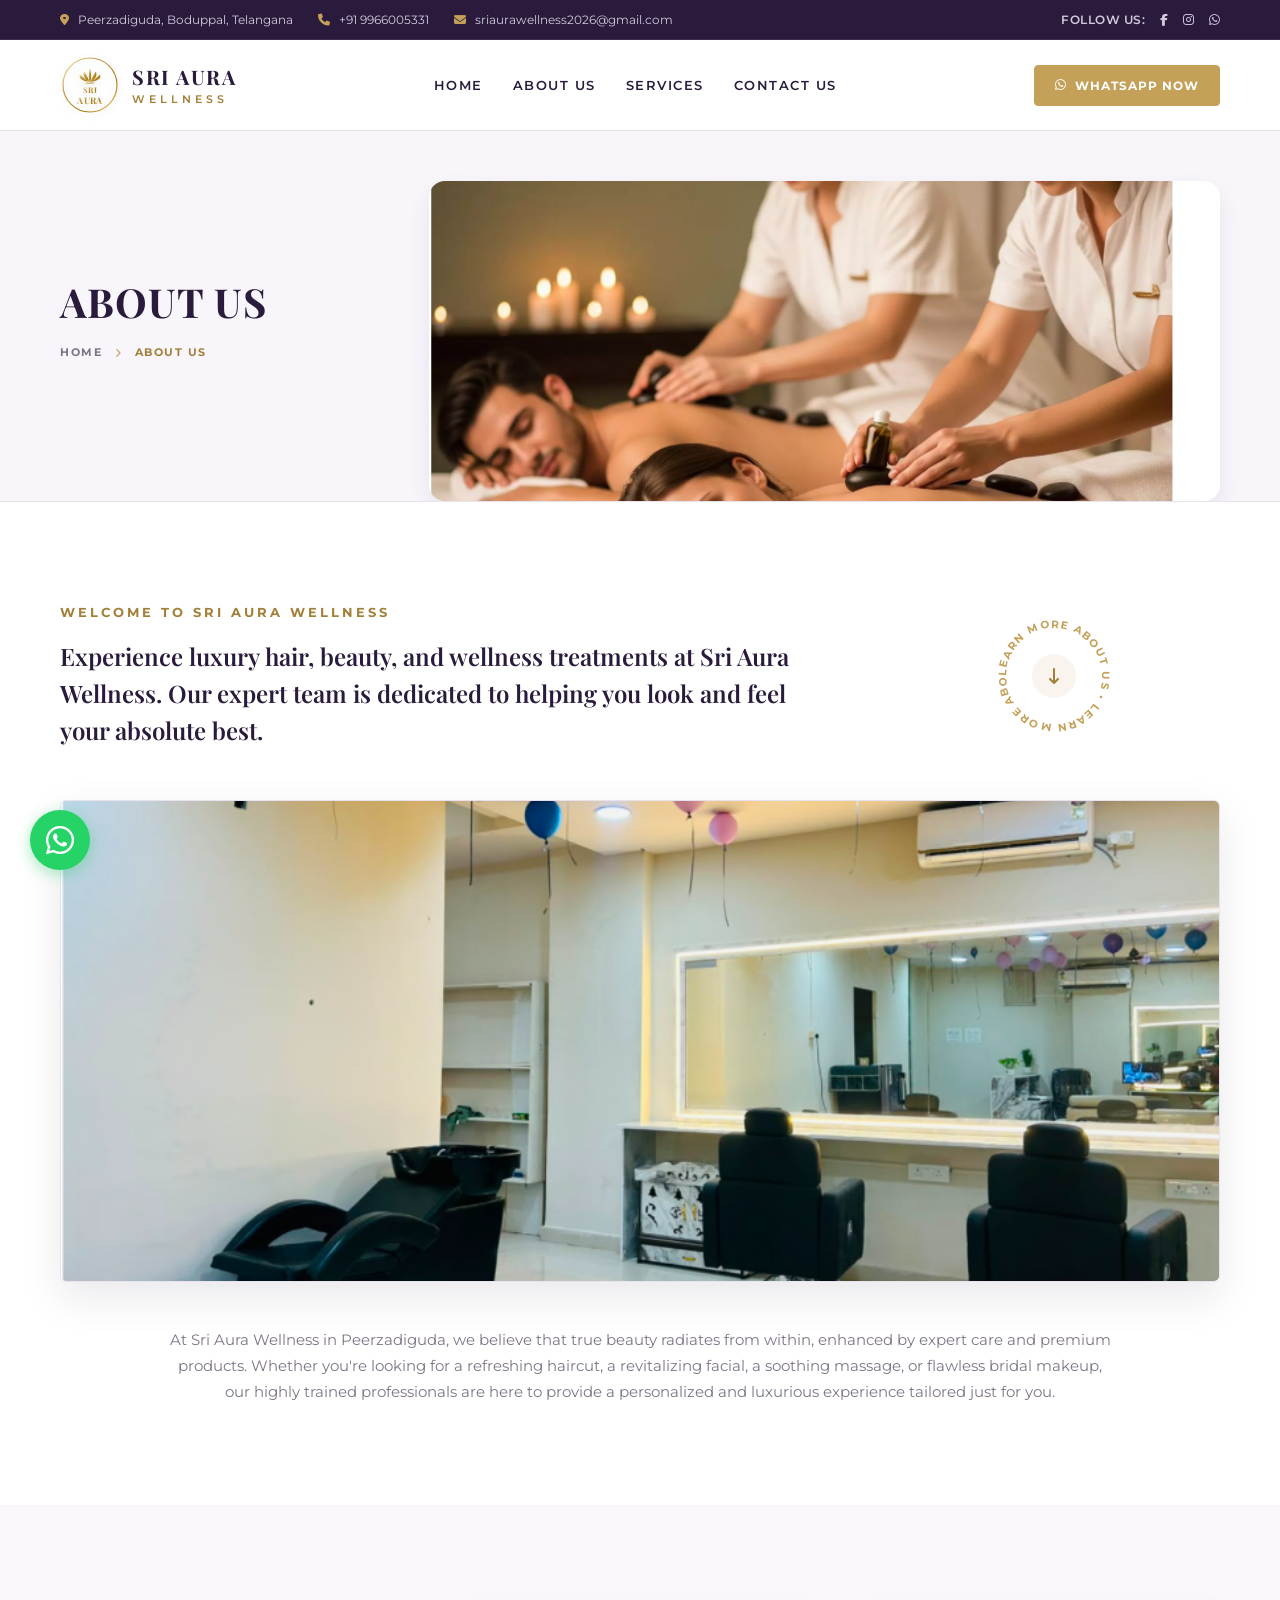
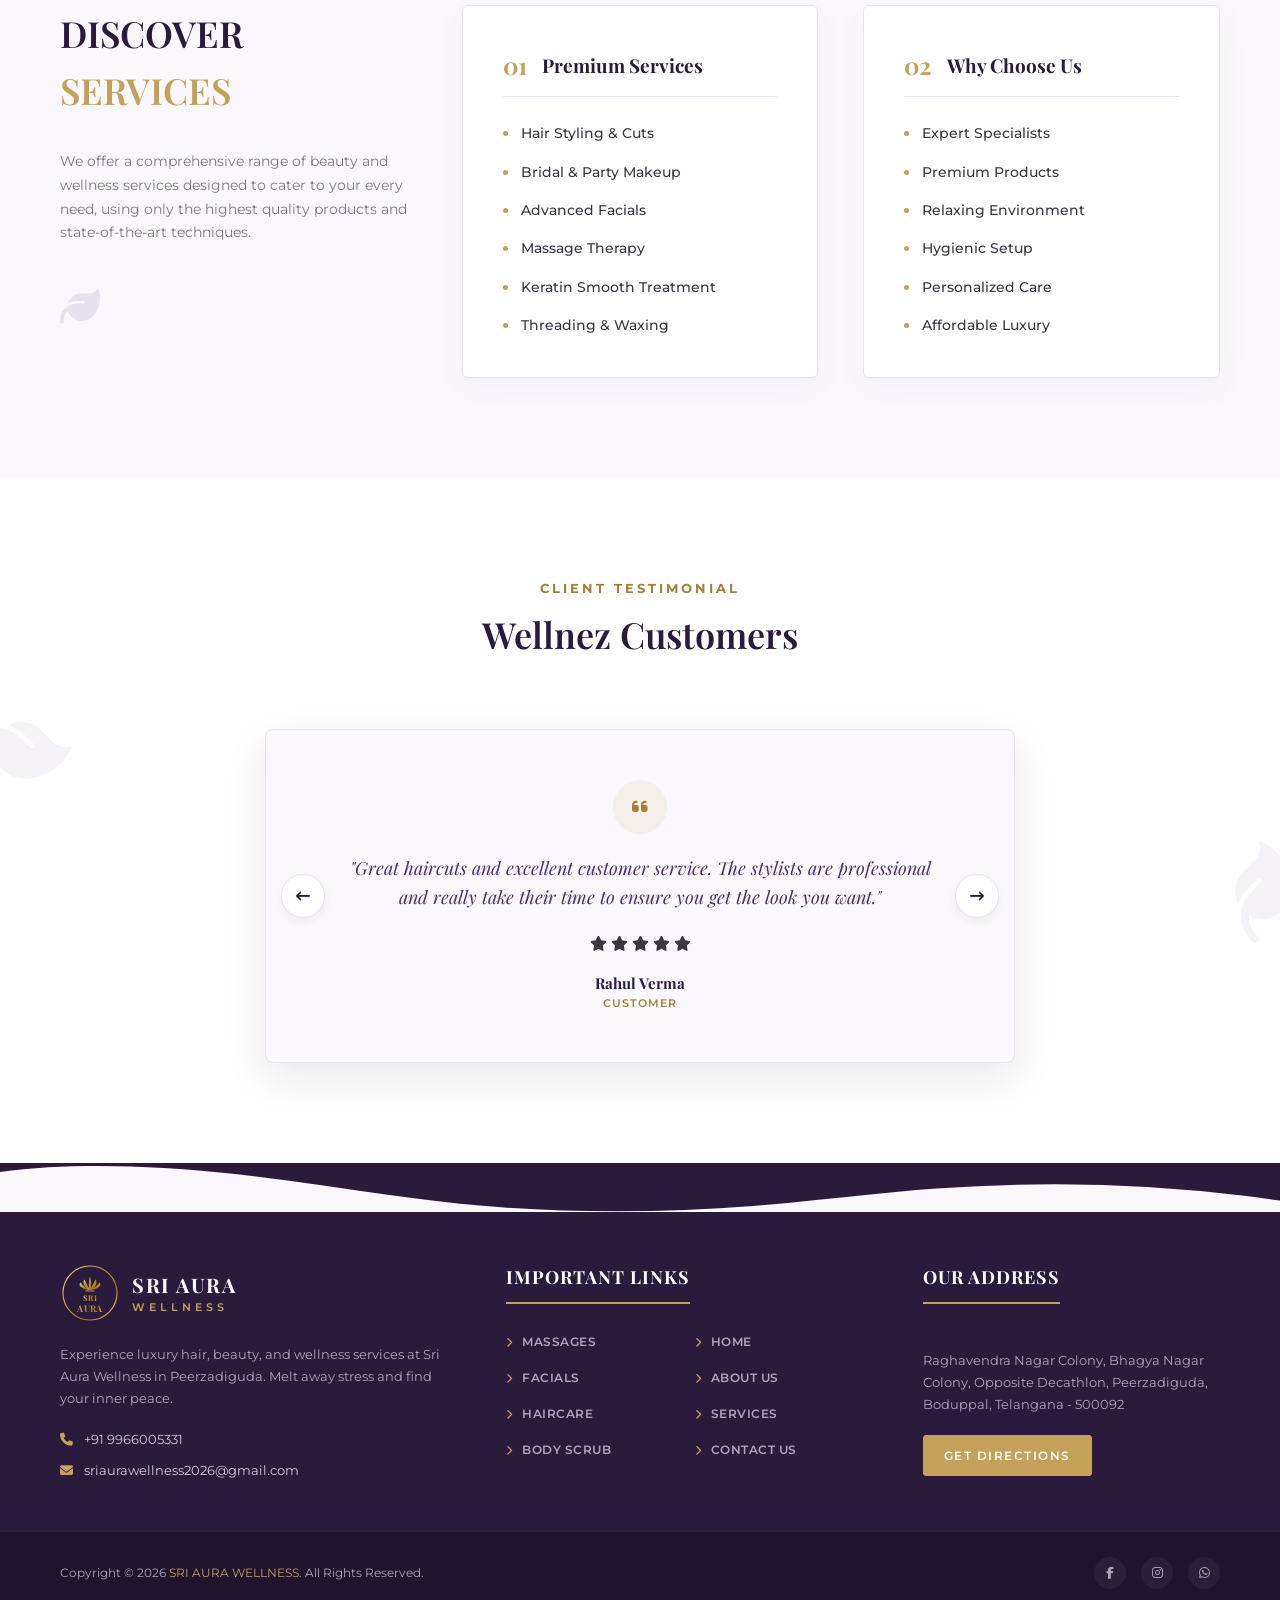
==== about.html @ d1239b58 "Initial commit - Migrated to Node.js" ====
<!DOCTYPE html>
<html lang="en">
<head>
    <meta charset="UTF-8">
    <meta name="viewport" content="width=device-width, initial-scale=1.0">
    <title>About Us | Sri Aura Wellness - Luxury Hair, Beauty & Spa</title>
    <!-- Meta Descriptions for SEO -->
    <meta name="description" content="Learn more about Sri Aura Wellness. Read reviews from our happy customers and discover our premium wellness therapies, haircuts, and facials in Boduppal.">
    <meta name="keywords" content="about spa, Sri Aura Wellness, beauty parlour Boduppal, luxury massage, skincare Peerzadiguda">
    <meta name="author" content="Sri Aura Wellness">
    
    <!-- Google Fonts: Playfair Display (Serif) & Montserrat (Sans-Serif) -->
    <link rel="preconnect" href="https://fonts.googleapis.com">
    <link rel="preconnect" href="https://fonts.gstatic.com" crossorigin>
    <link href="https://fonts.googleapis.com/css2?family=Montserrat:wght@300;400;500;600;700&family=Playfair+Display:ital,wght@0,400;0,500;0,600;0,700;1,400&display=swap" rel="stylesheet">
    
    <!-- FontAwesome for Icons -->
    <link rel="stylesheet" href="https://cdnjs.cloudflare.com/ajax/libs/font-awesome/6.4.0/css/all.min.css">
    
    <!-- Custom CSS -->
    <link rel="stylesheet" href="style.css">
</head>
<body>

    <!-- 1. TOP ANNOUNCEMENT BAR -->
    <div class="top-bar" id="topBar">
        <div class="container top-bar-content">
            <div class="top-contact-info">
                <span><i class="fa-solid fa-location-dot"></i> Peerzadiguda, Boduppal, Telangana</span>
                <span><i class="fa-solid fa-phone"></i> <a href="tel:+919966005331">+91 9966005331</a></span>
                <span><i class="fa-solid fa-envelope"></i> <a href="mailto:sriaurawellness2026@gmail.com">sriaurawellness2026@gmail.com</a></span>
            </div>
            <div class="top-social-info">
                <span>FOLLOW US:</span>
                <a href="https://facebook.com" target="_blank" aria-label="Facebook"><i class="fa-brands fa-facebook-f"></i></a>
                <a href="https://instagram.com" target="_blank" aria-label="Instagram"><i class="fa-brands fa-instagram"></i></a>
                <a href="https://wa.me/919966005331" target="_blank" aria-label="WhatsApp"><i class="fa-brands fa-whatsapp"></i></a>
            </div>
        </div>
    </div>

    <!-- 2. MAIN HEADER & NAVBAR -->
    <header class="main-header" id="mainHeader">
        <div class="container navbar-container">
            <!-- Brand Logo -->
            <a href="index.html" class="logo-link" aria-label="Sri Aura Wellness Home">
                <div class="logo-wrapper">
                    <!-- Premium Gold Lotus SVG Logo -->
                    <svg xmlns="http://www.w3.org/2000/svg" viewBox="0 0 200 200" class="spa-logo-svg">
                        <defs>
                            <linearGradient id="goldGradient" x1="0%" y1="0%" x2="100%" y2="100%">
                                <stop offset="0%" stop-color="#FCE881" />
                                <stop offset="30%" stop-color="#C5A059" />
                                <stop offset="70%" stop-color="#AA7C11" />
                                <stop offset="100%" stop-color="#F2D57E" />
                            </linearGradient>
                        </defs>
                        <circle cx="100" cy="100" r="90" fill="none" stroke="url(#goldGradient)" stroke-width="4" />
                        <g fill="url(#goldGradient)">
                            <path d="M100,45 C95,62 95,85 100,90 C105,85 105,62 100,45 Z" />
                            <path d="M100,90 C84,84 73,68 81,55 C87,66 94,79 100,90 Z" />
                            <path d="M100,90 C116,84 127,68 119,55 C113,66 106,79 100,90 Z" />
                            <path d="M100,90 C68,87 60,73 68,65 C74,74 86,84 100,90 Z" />
                            <path d="M100,90 C132,87 140,73 132,65 C126,74 114,84 100,90 Z" />
                            <path d="M82,93 C90,96 110,96 118,93 C110,91 90,91 82,93 Z" />
                        </g>
                        <text x="100" y="128" font-family="'Playfair Display', 'Georgia', serif" font-size="26" font-weight="bold" fill="url(#goldGradient)" text-anchor="middle" letter-spacing="1">SRI</text>
                        <text x="100" y="162" font-family="'Playfair Display', 'Georgia', serif" font-size="30" font-weight="bold" fill="url(#goldGradient)" text-anchor="middle" letter-spacing="1.5">AURA</text>
                    </svg>
                    <div class="logo-text">
                        <span class="logo-title">SRI AURA</span>
                        <span class="logo-subtitle">WELLNESS</span>
                    </div>
                </div>
            </a>

            <!-- Navigation Links (pointing back to index.html sections) -->
            <nav class="nav-menu" id="navMenu">
                <ul>
                    <li><a href="index.html#home" class="nav-link">HOME</a></li>
                    <li><a href="about.html" class="nav-link active">ABOUT US</a></li>
                    <li><a href="services.html" class="nav-link">SERVICES</a></li>
                    <li><a href="contact.html" class="nav-link">CONTACT US</a></li>
                </ul>
            </nav>

            <!-- CTA Actions -->
            <div class="nav-actions">
                <a href="https://wa.me/919966005331?text=Hi%20Sri%20Aura%20Wellness,%20I'd%20like%20to%20book%20an%20appointment." target="_blank" class="btn-whatsapp-nav">
                    <i class="fa-brands fa-whatsapp"></i> WHATSAPP NOW
                </a>
                <button class="mobile-toggle-btn" id="mobileToggle" aria-label="Toggle Navigation Menu">
                    <i class="fa-solid fa-bars"></i>
                </button>
            </div>
        </div>
    </header>

    <!-- 3. INNER PAGE TITLE BANNER -->
    <section class="inner-page-banner">
        <div class="container inner-banner-container">
            <div class="banner-text-block">
                <h1 class="banner-title">ABOUT US</h1>
                <div class="banner-breadcrumbs">
                    <a href="index.html">HOME</a> <i class="fa-solid fa-chevron-right"></i> <span>ABOUT US</span>
                </div>
            </div>
            <div class="banner-image-block">
                <img src="assets/about_banner.png" alt="Smiling spa customer" class="banner-cutout-img">
            </div>
        </div>
    </section>

    <!-- 4. WELCOME SECTION (Reference Screenshot 1) -->
    <section class="about-welcome-section">
        <div class="container">
            <div class="welcome-top-grid">
                <!-- Welcome Title Text -->
                <div class="welcome-text-side animate-on-scroll">
                    <span class="section-tagline">WELCOME TO SRI AURA WELLNESS</span>
                    <h2 class="welcome-large-heading">
                        Experience luxury hair, beauty, and wellness treatments at Sri Aura Wellness. Our expert team is dedicated to helping you look and feel your absolute best.
                    </h2>
                </div>
                <!-- Circular Stamp Icon -->
                <div class="welcome-stamp-side animate-on-scroll">
                    <div class="stamp-circle-wrapper">
                        <!-- Custom circular stamp path SVG -->
                        <svg viewBox="0 0 100 100" class="circular-stamp-svg">
                            <path id="circlePath" d="M 50, 50 m -37, 0 a 37,37 0 1,1 74,0 a 37,37 0 1,1 -74,0" fill="none" />
                            <text font-size="8.2" font-weight="700" fill="#C5A059" letter-spacing="1">
                                <textPath href="#circlePath">LEARN MORE ABOUT US • LEARN MORE ABOUT US •</textPath>
                            </text>
                        </svg>
                        <div class="stamp-center-arrow">
                            <i class="fa-solid fa-arrow-down-long"></i>
                        </div>
                    </div>
                </div>
            </div>

            <!-- Salon interior banner -->
            <div class="welcome-reception-image animate-on-scroll">
                <img src="assets/salon_interior.png" alt="Sri Aura salon interior styling chairs and wash basin" class="reception-img">
            </div>

            <!-- Description under image -->
            <div class="welcome-bottom-text animate-on-scroll">
                <p>
                    At Sri Aura Wellness in Peerzadiguda, we believe that true beauty radiates from within, enhanced by expert care and premium products. Whether you're looking for a refreshing haircut, a revitalizing facial, a soothing massage, or flawless bridal makeup, our highly trained professionals are here to provide a personalized and luxurious experience tailored just for you.
                </p>
            </div>
        </div>
    </section>

    <!-- 5. DISCOVER SERVICES BLOCK (Reference Screenshot 2) -->
    <section class="discover-block-section">
        <div class="container">
            <div class="discover-grid">
                <!-- Column 1: Intro -->
                <div class="discover-col-intro animate-on-scroll">
                    <h2 class="section-title">DISCOVER <span class="text-gold">SERVICES</span></h2>
                    <p class="discover-intro-text">
                        We offer a comprehensive range of beauty and wellness services designed to cater to your every need, using only the highest quality products and state-of-the-art techniques.
                    </p>
                    <div class="discover-leaf-icon">
                        <i class="fa-solid fa-leaf"></i>
                    </div>
                </div>

                <!-- Column 2: 01 Premium Services -->
                <div class="discover-col-list animate-on-scroll">
                    <div class="list-heading-wrapper">
                        <span class="list-number">01</span>
                        <h3>Premium Services</h3>
                    </div>
                    <ul>
                        <li>Hair Styling & Cuts</li>
                        <li>Bridal & Party Makeup</li>
                        <li>Advanced Facials</li>
                        <li>Massage Therapy</li>
                        <li>Keratin Smooth Treatment</li>
                        <li>Threading & Waxing</li>
                    </ul>
                </div>

                <!-- Column 3: 02 Why Choose Us -->
                <div class="discover-col-list animate-on-scroll">
                    <div class="list-heading-wrapper">
                        <span class="list-number">02</span>
                        <h3>Why Choose Us</h3>
                    </div>
                    <ul>
                        <li>Expert Specialists</li>
                        <li>Premium Products</li>
                        <li>Relaxing Environment</li>
                        <li>Hygienic Setup</li>
                        <li>Personalized Care</li>
                        <li>Affordable Luxury</li>
                    </ul>
                </div>
            </div>
        </div>
    </section>

    <!-- 6. CLIENT TESTIMONIAL SECTION (Reference Screenshot 2) -->
    <section class="about-testimonials-section">
        <!-- Floating leaf accents -->
        <div class="testimonial-decor-leaves">
            <div class="decor-leaf leaf-left"><i class="fa-solid fa-leaf"></i></div>
            <div class="decor-leaf leaf-right"><i class="fa-solid fa-leaf"></i></div>
        </div>

        <div class="container">
            <div class="testimonials-header text-center animate-on-scroll">
                <span class="section-tagline">Client Testimonial</span>
                <h2 class="section-title">Wellnez Customers</h2>
            </div>

            <!-- Single quote testimonial slider card -->
            <div class="testimonial-slider-card-wrapper animate-on-scroll">
                <!-- Slide Track (handled by app.js) -->
                <div class="testimonial-about-track">
                    <!-- Slide 1 -->
                    <div class="testimonial-about-slide active" data-slide="0">
                        <div class="quote-stamp-icon">
                            <i class="fa-solid fa-quote-left"></i>
                        </div>
                        <p class="about-quote-text">
                            "Great haircuts and excellent customer service. The stylists are professional and really take their time to ensure you get the look you want."
                        </p>
                        <div class="star-rating">
                            <i class="fa-solid fa-star"></i>
                            <i class="fa-solid fa-star"></i>
                            <i class="fa-solid fa-star"></i>
                            <i class="fa-solid fa-star"></i>
                            <i class="fa-solid fa-star"></i>
                        </div>
                        <h4 class="about-quote-author">Rahul Verma</h4>
                        <span class="about-quote-role">Customer</span>
                    </div>

                    <!-- Slide 2 -->
                    <div class="testimonial-about-slide" data-slide="1">
                        <div class="quote-stamp-icon">
                            <i class="fa-solid fa-quote-left"></i>
                        </div>
                        <p class="about-quote-text">
                            "The basalt hot stone therapy was incredible. Absolute zen atmosphere and a wonderful herbal tea served at the end. Best wellness center in Boduppal."
                        </p>
                        <div class="star-rating">
                            <i class="fa-solid fa-star"></i>
                            <i class="fa-solid fa-star"></i>
                            <i class="fa-solid fa-star"></i>
                            <i class="fa-solid fa-star"></i>
                            <i class="fa-solid fa-star"></i>
                        </div>
                        <h4 class="about-quote-author">Anjali Sharma</h4>
                        <span class="about-quote-role">Skincare Guest</span>
                    </div>

                    <!-- Slide 3 -->
                    <div class="testimonial-about-slide" data-slide="2">
                        <div class="quote-stamp-icon">
                            <i class="fa-solid fa-quote-left"></i>
                        </div>
                        <p class="about-quote-text">
                            "Very hygienic setup. The staff were sanitizing the tables between sessions. Loved my deep tissue massage and global coloring. Highly professional."
                        </p>
                        <div class="star-rating">
                            <i class="fa-solid fa-star"></i>
                            <i class="fa-solid fa-star"></i>
                            <i class="fa-solid fa-star"></i>
                            <i class="fa-solid fa-star"></i>
                            <i class="fa-solid fa-star"></i>
                        </div>
                        <h4 class="about-quote-author">Vijay Kumar</h4>
                        <span class="about-quote-role">Regular Member</span>
                    </div>
                </div>

                <!-- Slider Arrows controls -->
                <button class="slider-arrow-btn arrow-left" id="aboutSliderPrev" aria-label="Previous Testimonial">
                    <i class="fa-solid fa-arrow-left-long"></i>
                </button>
                <button class="slider-arrow-btn arrow-right" id="aboutSliderNext" aria-label="Next Testimonial">
                    <i class="fa-solid fa-arrow-right-long"></i>
                </button>
            </div>
        </div>
    </section>

    <!-- 7. FOOTER SECTION -->
    <footer class="main-footer">
        <div class="footer-decor-top">
            <svg data-name="Layer 1" xmlns="http://www.w3.org/2000/svg" viewBox="0 0 1200 120" preserveAspectRatio="none">
                <path d="M321.39,56.44c58-10.79,114.16-30.13,172-41.86,82.39-16.72,168.19-17.73,250.45-.39C823.78,31,906.67,72,985.66,92.83c70.05,18.48,146.53,26.09,214.34,3V0H0V27.35A600.21,600.21,0,0,0,321.39,56.44Z" fill="#FAF8FC"></path>
            </svg>
        </div>
        <div class="container footer-content-grid">
            <!-- Left Info Block -->
            <div class="footer-info">
                <div class="footer-logo">
                    <svg xmlns="http://www.w3.org/2000/svg" viewBox="0 0 200 200" class="footer-logo-svg">
                        <circle cx="100" cy="100" r="90" fill="none" stroke="url(#goldGradient)" stroke-width="4" />
                        <g fill="url(#goldGradient)">
                            <path d="M100,45 C95,62 95,85 100,90 C105,85 105,62 100,45 Z" />
                            <path d="M100,90 C84,84 73,68 81,55 C87,66 94,79 100,90 Z" />
                            <path d="M100,90 C116,84 127,68 119,55 C113,66 106,79 100,90 Z" />
                            <path d="M100,90 C68,87 60,73 68,65 C74,74 86,84 100,90 Z" />
                            <path d="M100,90 C132,87 140,73 132,65 C126,74 114,84 100,90 Z" />
                            <path d="M82,93 C90,96 110,96 118,93 C110,91 90,91 82,93 Z" />
                        </g>
                        <text x="100" y="128" font-family="'Playfair Display', 'Georgia', serif" font-size="26" font-weight="bold" fill="url(#goldGradient)" text-anchor="middle" letter-spacing="1">SRI</text>
                        <text x="100" y="162" font-family="'Playfair Display', 'Georgia', serif" font-size="30" font-weight="bold" fill="url(#goldGradient)" text-anchor="middle" letter-spacing="1.5">AURA</text>
                    </svg>
                    <div class="logo-text">
                        <span class="logo-title text-white">SRI AURA</span>
                        <span class="logo-subtitle text-gold">WELLNESS</span>
                    </div>
                </div>
                <p class="footer-desc">Experience luxury hair, beauty, and wellness services at Sri Aura Wellness in Peerzadiguda. Melt away stress and find your inner peace.</p>
                <div class="footer-contacts">
                    <p><i class="fa-solid fa-phone"></i> <a href="tel:+919966005331">+91 9966005331</a></p>
                    <p><i class="fa-solid fa-envelope"></i> <a href="mailto:sriaurawellness2026@gmail.com">sriaurawellness2026@gmail.com</a></p>
                </div>
            </div>

            <!-- Middle Important Links -->
            <div class="footer-links">
                <h3 class="footer-heading">IMPORTANT LINKS</h3>
                <div class="links-grid">
                    <ul>
                        <li><a href="services.html"><i class="fa-solid fa-chevron-right"></i> MASSAGES</a></li>
                        <li><a href="services.html"><i class="fa-solid fa-chevron-right"></i> FACIALS</a></li>
                        <li><a href="services.html"><i class="fa-solid fa-chevron-right"></i> HAIRCARE</a></li>
                        <li><a href="services.html"><i class="fa-solid fa-chevron-right"></i> BODY SCRUB</a></li>
                    </ul>
                    <ul>
                        <li><a href="index.html#home"><i class="fa-solid fa-chevron-right"></i> HOME</a></li>
                        <li><a href="about.html"><i class="fa-solid fa-chevron-right"></i> ABOUT US</a></li>
                        <li><a href="services.html"><i class="fa-solid fa-chevron-right"></i> SERVICES</a></li>
                        <li><a href="contact.html"><i class="fa-solid fa-chevron-right"></i> CONTACT US</a></li>
                    </ul>
                </div>
            </div>

            <!-- Right Address Block -->
            <div class="footer-address">
                <h3 class="footer-heading">OUR ADDRESS</h3>
                <p class="address-text">Raghavendra Nagar Colony, Bhagya Nagar Colony, Opposite Decathlon, Peerzadiguda, Boduppal, Telangana - 500092</p>
                <a href="https://maps.google.com/?q=Peerzadiguda,+Boduppal,+Telangana" target="_blank" class="btn btn-gold-footer">GET DIRECTIONS</a>
            </div>
        </div>

        <!-- Sub footer -->
        <div class="sub-footer">
            <div class="container sub-footer-content">
                <p class="copyright-text">Copyright &copy; 2026 <span class="text-gold">SRI AURA WELLNESS</span>. All Rights Reserved.</p>
                <div class="sub-footer-socials">
                    <a href="https://facebook.com" target="_blank" aria-label="Facebook"><i class="fa-brands fa-facebook-f"></i></a>
                    <a href="https://instagram.com" target="_blank" aria-label="Instagram"><i class="fa-brands fa-instagram"></i></a>
                    <a href="https://wa.me/919966005331" target="_blank" aria-label="WhatsApp"><i class="fa-brands fa-whatsapp"></i></a>
                </div>
            </div>
        </div>
    </footer>

    <!-- 8. FLOATING CONTACT ACTIONS -->
    <a href="https://wa.me/919966005331?text=Hi%20Sri%20Aura%20Wellness,%20I'd%20like%20to%20book%20an%20appointment." target="_blank" class="whatsapp-floating-btn" aria-label="Book on WhatsApp">
        <i class="fa-brands fa-whatsapp"></i>
    </a>
    
    <a href="#home" class="scroll-to-top-btn" id="scrollToTop" aria-label="Scroll to top of page">
        <i class="fa-solid fa-arrow-up"></i>
    </a>

    <!-- Custom Javascript -->
    <script src="app.js"></script>
</body>
</html>
---- style.css ----
/* ----------------------------------------------------
   SRI AURA WELLNESS - DESIGN SYSTEM & STYLESHEET
   ---------------------------------------------------- */

/* 1. CSS CUSTOM PROPERTIES (DESIGN TOKENS) */
:root {
    --primary: #7D5BA6;        /* Deep Lavender */
    --primary-light: #9B7EBD;  /* Medium Soft Lavender */
    --primary-dark: #4A2E6B;   /* Darker Lavender/Violet */
    --gold: #C5A059;          /* Premium Warm Gold */
    --gold-light: #FCE881;    /* Bright Gold Highlights */
    --gold-dark: #A37F38;     /* Rich Antique Gold */
    --bg-light: #FAF8FC;       /* Off-white Lavender Tint */
    --bg-dark: #2A1B3D;        /* Deep Plum/Charcoal (Zen contrast) */
    --bg-card: #FFFFFF;
    --text-main: #3C3542;      /* Deep lavender-tinted charcoal */
    --text-muted: #7E7487;     /* Soft slate lavender */
    --text-light: #FAF8FC;
    --border-color: #E8E2EE;
    --shadow-soft: 0 10px 30px rgba(125, 91, 166, 0.06);
    --shadow-medium: 0 15px 40px rgba(42, 27, 61, 0.1);
    --transition: all 0.35s cubic-bezier(0.4, 0, 0.2, 1);
    --font-heading: 'Playfair Display', 'Georgia', serif;
    --font-body: 'Montserrat', 'Helvetica', sans-serif;
    --container-width: 1200px;
}

/* 2. BASE STYLES & RESET */
* {
    margin: 0;
    padding: 0;
    box-sizing: border-box;
    scroll-behavior: smooth;
}

body {
    font-family: var(--font-body);
    font-size: 15px;
    line-height: 1.6;
    color: var(--text-main);
    background-color: var(--bg-light);
    overflow-x: hidden;
}

a {
    color: inherit;
    text-decoration: none;
    transition: var(--transition);
}

ul {
    list-style: none;
}

img {
    max-width: 100%;
    height: auto;
    display: block;
}

input, select, textarea, button {
    font-family: inherit;
    font-size: inherit;
    outline: none;
}

button {
    cursor: pointer;
    border: none;
    background: none;
    transition: var(--transition);
}

.container {
    width: 100%;
    max-width: var(--container-width);
    margin: 0 auto;
    padding: 0 20px;
}

/* 3. TYPOGRAPHY & BUTTONS */
h1, h2, h3, h4, .section-title {
    font-family: var(--font-heading);
    font-weight: 600;
    color: var(--bg-dark);
}

.section-tagline {
    font-size: 13px;
    font-weight: 700;
    letter-spacing: 3px;
    color: var(--gold-dark);
    text-transform: uppercase;
    display: block;
    margin-bottom: 8px;
}

.section-title {
    font-size: 36px;
    margin-bottom: 15px;
    position: relative;
    display: inline-block;
}

.section-title.text-white {
    color: var(--text-light);
}

.section-desc {
    font-size: 16px;
    color: var(--text-muted);
    max-width: 600px;
    margin: 0 auto 50px auto;
}

.text-center {
    text-align: center;
}

.text-gold {
    color: var(--gold) !important;
}

.text-white {
    color: var(--text-light) !important;
}

/* Buttons */
.btn {
    display: inline-flex;
    align-items: center;
    justify-content: center;
    padding: 14px 28px;
    font-size: 13px;
    font-weight: 600;
    letter-spacing: 1.5px;
    border-radius: 4px;
    text-transform: uppercase;
    transition: var(--transition);
    gap: 8px;
}

.btn-primary {
    background-color: var(--gold);
    color: #FFFFFF;
    border: 1px solid var(--gold);
}

.btn-primary:hover {
    background-color: var(--gold-dark);
    border-color: var(--gold-dark);
    transform: translateY(-2px);
    box-shadow: 0 5px 15px rgba(197, 160, 89, 0.4);
}

.btn-outline {
    background-color: transparent;
    color: #FFFFFF;
    border: 1px solid #FFFFFF;
}

.btn-outline:hover {
    background-color: #FFFFFF;
    color: var(--bg-dark);
    transform: translateY(-2px);
}

.btn-gold-footer {
    background-color: var(--gold);
    color: #FFFFFF;
    border: 1px solid var(--gold);
    font-size: 12px;
    padding: 10px 20px;
    border-radius: 3px;
}

.btn-gold-footer:hover {
    background-color: var(--gold-light);
    color: var(--bg-dark);
}

/* 4. TOP ANNOUNCEMENT BAR */
.top-bar {
    background-color: var(--bg-dark);
    color: #D3C9DE;
    font-size: 12px;
    padding: 10px 0;
    border-bottom: 1px solid rgba(255, 255, 255, 0.08);
}

.top-bar-content {
    display: flex;
    justify-content: space-between;
    align-items: center;
    flex-wrap: wrap;
    gap: 10px;
}

.top-contact-info {
    display: flex;
    gap: 25px;
    flex-wrap: wrap;
}

.top-contact-info i {
    color: var(--gold);
    margin-right: 6px;
}

.top-contact-info a:hover {
    color: var(--text-light);
}

.top-social-info {
    display: flex;
    align-items: center;
    gap: 15px;
}

.top-social-info span {
    font-weight: 600;
    letter-spacing: 0.5px;
}

.top-social-info a {
    color: #D3C9DE;
}

.top-social-info a:hover {
    color: var(--gold-light);
}

/* 5. MAIN HEADER & NAVBAR */
.main-header {
    background-color: rgba(255, 255, 255, 0.95);
    backdrop-filter: blur(10px);
    -webkit-backdrop-filter: blur(10px);
    border-bottom: 1px solid var(--border-color);
    position: sticky;
    top: 0;
    z-index: 1000;
    transition: var(--transition);
}

.main-header.scrolled {
    padding: 5px 0;
    box-shadow: 0 4px 20px rgba(42, 27, 61, 0.06);
    background-color: rgba(255, 255, 255, 0.98);
}

.navbar-container {
    display: flex;
    justify-content: space-between;
    align-items: center;
    height: 90px;
    transition: var(--transition);
}

.main-header.scrolled .navbar-container {
    height: 75px;
}

/* Brand Logo (Lotus SVG) */
.logo-link {
    display: flex;
    align-items: center;
}

.logo-wrapper {
    display: flex;
    align-items: center;
    gap: 12px;
}

.spa-logo-svg {
    height: 60px;
    width: 60px;
    filter: drop-shadow(0 2px 5px rgba(0, 0, 0, 0.1));
    transition: var(--transition);
}

.main-header.scrolled .spa-logo-svg {
    height: 52px;
    width: 52px;
}

.logo-text {
    display: flex;
    flex-direction: column;
}

.logo-title {
    font-family: var(--font-heading);
    font-size: 20px;
    font-weight: 700;
    letter-spacing: 1.5px;
    color: var(--bg-dark);
}

.logo-subtitle {
    font-size: 11px;
    font-weight: 600;
    letter-spacing: 4px;
    color: var(--gold-dark);
    margin-top: -2px;
}

/* Nav Menu Links */
.nav-menu ul {
    display: flex;
    gap: 30px;
}

.nav-link {
    font-size: 13px;
    font-weight: 600;
    letter-spacing: 1.5px;
    color: var(--bg-dark);
    position: relative;
    padding: 8px 0;
}

.nav-link:hover, .nav-link.active {
    color: var(--primary);
}

.nav-link::after {
    content: '';
    position: absolute;
    bottom: 0;
    left: 0;
    width: 0;
    height: 2px;
    background-color: var(--gold);
    transition: var(--transition);
}

.nav-link:hover::after, .nav-link.active::after {
    width: 100%;
}

/* Nav CTA Actions */
.nav-actions {
    display: flex;
    align-items: center;
    gap: 15px;
}

.btn-whatsapp-nav {
    display: flex;
    align-items: center;
    gap: 8px;
    background-color: var(--gold);
    color: #FFFFFF;
    font-size: 12px;
    font-weight: 700;
    letter-spacing: 1px;
    padding: 10px 20px;
    border-radius: 4px;
    border: 1px solid var(--gold);
}

.btn-whatsapp-nav:hover {
    background-color: transparent;
    color: var(--gold);
    border-color: var(--gold);
}

.mobile-toggle-btn {
    display: none;
    font-size: 24px;
    color: var(--bg-dark);
}

/* 6. REMODELED HERO SECTION */
.hero-section {
    position: relative;
    padding: 80px 0;
    background-color: #F8F5FB; /* Beautiful off-white cream lavender */
    display: flex;
    align-items: center;
    overflow: hidden;
}

.hero-container {
    position: relative;
    z-index: 10;
}

.hero-grid {
    display: grid;
    grid-template-columns: 1.2fr 1fr;
    gap: 40px;
    align-items: center;
}

.hero-text-block {
    max-width: 600px;
}

.hero-subtitle {
    font-size: 13px;
    font-weight: 700;
    letter-spacing: 3px;
    color: var(--gold-dark);
    text-transform: uppercase;
    display: block;
    margin-bottom: 15px;
}

.hero-title {
    font-size: 48px;
    line-height: 1.2;
    color: var(--bg-dark);
    margin-bottom: 20px;
    font-family: var(--font-heading);
}

.hero-description {
    font-size: 15px;
    margin-bottom: 35px;
    color: var(--text-muted);
}

/* Custom dark pill button with gold arrow */
.btn-make-appointment {
    display: inline-flex;
    align-items: center;
    background-color: var(--bg-dark); /* deep plum */
    color: #FFFFFF;
    border-radius: 50px;
    padding: 6px 6px 6px 25px;
    border: 2px solid var(--gold);
    transition: var(--transition);
    box-shadow: var(--shadow-medium);
}

.appointment-text {
    font-size: 13px;
    font-weight: 700;
    letter-spacing: 1px;
    text-transform: uppercase;
    margin-right: 20px;
}

.appointment-arrow {
    width: 44px;
    height: 44px;
    background-color: var(--gold);
    color: #FFFFFF;
    border-radius: 50%;
    display: flex;
    align-items: center;
    justify-content: center;
    font-size: 16px;
    transition: var(--transition);
}

.btn-make-appointment:hover {
    background-color: #FFFFFF;
    color: var(--bg-dark);
    border-color: var(--primary);
}

.btn-make-appointment:hover .appointment-arrow {
    background-color: var(--primary);
    transform: rotate(45deg);
}

/* Hero image visual cutout */
.hero-image-block {
    position: relative;
    display: flex;
    justify-content: center;
    align-items: center;
}

.hero-img-decor-circle {
    position: absolute;
    width: 380px;
    height: 380px;
    border-radius: 50%;
    background: linear-gradient(135deg, rgba(197, 160, 89, 0.15), rgba(125, 91, 166, 0.05));
    z-index: 1;
    animation: floatBubble 6s ease-in-out infinite alternate;
}

.hero-woman-img {
    position: relative;
    z-index: 2;
    max-height: 480px;
    border-radius: 24px;
    box-shadow: 0 20px 40px rgba(42, 27, 61, 0.15);
    animation: floatHero 4s ease-in-out infinite alternate;
}

/* Floating leaf animation design */
.floating-elements {
    position: absolute;
    top: 0;
    left: 0;
    width: 100%;
    height: 100%;
    pointer-events: none;
    overflow: hidden;
    z-index: 3;
}

.floating-leaf {
    position: absolute;
    color: rgba(125, 91, 166, 0.15);
    font-size: 24px;
}

.leaf-1 {
    top: 15%;
    left: 8%;
    animation: leafFloat 8s ease-in-out infinite;
}

.leaf-2 {
    top: 55%;
    right: 4%;
    animation: leafFloat 12s ease-in-out infinite 2s;
}

.leaf-3 {
    top: 75%;
    left: 45%;
    animation: leafFloat 10s ease-in-out infinite 1s;
}

/* Animations Keyframes */
@keyframes fadeInUp {
    from { opacity: 0; transform: translateY(20px); }
    to { opacity: 1; transform: translateY(0); }
}

@keyframes floatHero {
    0% { transform: translateY(0px); }
    100% { transform: translateY(-12px); }
}

@keyframes floatBubble {
    0% { transform: scale(1) translate(0px, 0px); }
    100% { transform: scale(1.05) translate(10px, -10px); }
}

@keyframes leafFloat {
    0% { transform: translateY(0) rotate(0deg); opacity: 0.15; }
    50% { transform: translateY(-15px) rotate(45deg); opacity: 0.3; }
    100% { transform: translateY(0) rotate(0deg); opacity: 0.15; }
}

.animated-fade-in {
    animation: fadeInUp 0.8s ease forwards;
}

.animated-fade-in-delayed {
    opacity: 0;
    animation: fadeInUp 0.8s ease 0.3s forwards;
}

.animated-fade-in-delayed-more {
    opacity: 0;
    animation: fadeInUp 0.8s ease 0.6s forwards;
}

/* 7. REMODELED ABOUT US SECTION */
.about-section {
    padding: 100px 0;
    background-color: #FFFFFF;
}

.about-grid {
    display: grid;
    grid-template-columns: 1.20fr 1fr;
    gap: 60px;
    align-items: center;
}

.about-tagline-years {
    font-size: 13px;
    font-weight: 700;
    letter-spacing: 1px;
    color: var(--bg-dark);
    text-transform: uppercase;
    display: block;
    margin-bottom: 12px;
}

.badge-gold-years {
    background-color: var(--gold);
    color: #FFFFFF;
    padding: 3px 12px;
    font-size: 13px;
    font-weight: 700;
    border-radius: 3px;
    display: inline-block;
}

.about-highlight-box {
    border-left: 3px solid var(--gold);
    padding-left: 20px;
    margin: 25px 0;
    font-family: var(--font-heading);
    font-size: 17px;
    font-style: italic;
    color: var(--primary-dark);
    line-height: 1.5;
}

.about-text {
    font-size: 14px;
    color: var(--text-muted);
}

.text-paragraph-small {
    font-size: 13px;
    line-height: 1.7;
    margin-bottom: 30px;
}

.about-actions {
    display: flex;
    gap: 15px;
    flex-wrap: wrap;
    align-items: center;
}

/* Custom Our Services pill button */
.btn-our-services {
    display: inline-flex;
    align-items: center;
    background-color: var(--gold);
    color: #FFFFFF;
    border-radius: 50px;
    padding: 5px 5px 5px 20px;
    transition: var(--transition);
    border: 2px solid var(--gold);
    box-shadow: 0 4px 15px rgba(197, 160, 89, 0.2);
}

.services-btn-text {
    font-size: 12px;
    font-weight: 700;
    letter-spacing: 1px;
    text-transform: uppercase;
    margin-right: 15px;
}

.services-btn-arrow {
    width: 36px;
    height: 36px;
    background-color: #FFFFFF;
    color: var(--gold-dark);
    border-radius: 50%;
    display: flex;
    align-items: center;
    justify-content: center;
    font-size: 14px;
    transition: var(--transition);
}

.btn-our-services:hover {
    background-color: transparent;
    color: var(--gold-dark);
}

.btn-our-services:hover .services-btn-arrow {
    background-color: var(--gold-dark);
    color: #FFFFFF;
}

.btn-make-call {
    display: inline-flex;
    align-items: center;
    justify-content: center;
    padding: 12px 24px;
    border: 1px solid var(--border-color);
    border-radius: 50px;
    font-size: 12px;
    font-weight: 700;
    letter-spacing: 1px;
    background-color: #FFFFFF;
    box-shadow: 0 4px 10px rgba(0,0,0,0.03);
    transition: var(--transition);
}

.btn-make-call:hover {
    border-color: var(--primary);
    color: var(--primary);
    transform: translateY(-2px);
}

/* Shifted border decor for about us */
.about-image-block {
    position: relative;
    padding-left: 20px;
    padding-bottom: 20px;
}

.about-border-outline {
    position: absolute;
    top: 0px;
    left: 0px;
    width: calc(100% - 20px);
    height: calc(100% - 20px);
    border: 2px solid var(--gold);
    z-index: 1;
}

.about-massage-img {
    position: relative;
    z-index: 2;
    transform: translate(20px, 20px);
    box-shadow: var(--shadow-medium);
    border-radius: 2px;
}

/* 8. SERVICES CHECKLIST SECTION */
.services-section {
    padding: 100px 0;
    background-color: #FAF8FC;
}

.services-checklist-grid {
    display: grid;
    grid-template-columns: repeat(3, 1fr);
    gap: 30px;
    margin-top: 50px;
}

.checklist-card {
    background-color: #FFFFFF;
    border-radius: 6px;
    padding: 35px;
    border: 1px solid var(--border-color);
    box-shadow: var(--shadow-soft);
    transition: var(--transition);
    display: flex;
    flex-direction: column;
}

.checklist-card:hover {
    transform: translateY(-5px);
    box-shadow: var(--shadow-medium);
    border-color: rgba(125, 91, 166, 0.25);
}

.checklist-card h3 {
    font-size: 22px;
    margin-bottom: 25px;
    color: var(--bg-dark);
    font-family: var(--font-heading);
    border-bottom: 1.5px solid var(--border-color);
    padding-bottom: 12px;
    font-weight: 700;
}

.checklist-card ul {
    display: flex;
    flex-direction: column;
    gap: 14px;
    margin-bottom: 30px;
    flex-grow: 1;
}

.checklist-card li {
    display: flex;
    align-items: center;
    gap: 12px;
    font-size: 14px;
    color: var(--text-main);
}

.checklist-card li i {
    color: var(--gold-dark);
    font-size: 13px;
}

.btn-view-pricing {
    display: inline-block;
    padding: 11px 20px;
    background-color: var(--bg-dark);
    color: #FFFFFF;
    border-radius: 4px;
    text-align: center;
    font-size: 11px;
    font-weight: 700;
    text-transform: uppercase;
    letter-spacing: 1px;
}

.btn-view-pricing:hover {
    background-color: var(--gold);
    transform: translateY(-2px);
}

/* Highlight card style for makeup */
.highlighted-makeup-card {
    border: 2px solid var(--gold);
    box-shadow: 0 10px 30px rgba(197, 160, 89, 0.12);
    position: relative;
}

.highlighted-makeup-card::before {
    content: 'POPULAR';
    position: absolute;
    top: -12px;
    right: 25px;
    background-color: var(--gold);
    color: #FFFFFF;
    font-size: 9px;
    font-weight: 700;
    letter-spacing: 1px;
    padding: 3px 10px;
    border-radius: 10px;
}

/* Footer CTA */
.services-footer-btn {
    margin-top: 60px;
}

.btn-all-services {
    display: inline-block;
    padding: 16px 36px;
    background-color: var(--gold);
    color: #FFFFFF;
    font-size: 13px;
    font-weight: 700;
    letter-spacing: 1.5px;
    border-radius: 4px;
    box-shadow: 0 4px 15px rgba(197, 160, 89, 0.3);
}

.btn-all-services:hover {
    background-color: var(--bg-dark);
    transform: translateY(-2px);
}

/* 9. GALLERY INFINITE MARQUEE CAROUSEL */
.gallery-marquee-section {
    padding: 90px 0;
    background-color: #FFFFFF;
    overflow: hidden;
}

.marquee-title-wrapper {
    margin-bottom: 45px;
}

.marquee-container {
    width: 100%;
    overflow: hidden;
    position: relative;
}

.marquee-track {
    display: flex;
    width: max-content;
    gap: 25px;
    animation: marqueeScroll 25s linear infinite;
}

.marquee-track img {
    width: 450px;
    height: 300px;
    object-fit: cover;
    border-radius: 12px;
    border: 1px solid var(--border-color);
    box-shadow: 0 10px 25px rgba(42, 27, 61, 0.08);
}

@keyframes marqueeScroll {
    0% { transform: translateX(0); }
    100% { transform: translateX(-50%); }
}

.marquee-container:hover .marquee-track {
    animation-play-state: paused;
}

/* 10. REVIEWS GRID */
.reviews-section {
    padding: 100px 0;
    background-color: var(--bg-light);
}

.reviews-cards-grid {
    display: grid;
    grid-template-columns: repeat(3, 1fr);
    gap: 30px;
    margin-top: 50px;
}

.review-card {
    background-color: #FFFFFF;
    border-radius: 6px;
    padding: 35px;
    border: 1px solid var(--border-color);
    box-shadow: var(--shadow-soft);
    display: flex;
    flex-direction: column;
    transition: var(--transition);
}

.review-card:hover {
    transform: translateY(-4px);
    box-shadow: var(--shadow-medium);
}

.review-card .star-rating {
    margin-bottom: 15px;
    justify-content: flex-start;
    color: var(--gold);
    display: flex;
    gap: 5px;
}

.review-text {
    font-size: 14px;
    color: var(--text-main);
    font-style: italic;
    line-height: 1.6;
    margin-bottom: 20px;
    flex-grow: 1;
}

.review-author {
    font-weight: 700;
    color: var(--bg-dark);
    font-size: 13px;
}

/* 11. FAQ ACCORDION SECTION */
.faq-section {
    padding: 100px 0;
    background-color: #FFFFFF;
}

.faq-container {
    max-width: 800px;
}

.faq-accordion {
    margin-top: 50px;
    display: flex;
    flex-direction: column;
    gap: 15px;
}

.accordion-item {
    background-color: #FAF8FC;
    border-radius: 4px;
    border: 1px solid var(--border-color);
    box-shadow: var(--shadow-soft);
    overflow: hidden;
    transition: var(--transition);
}

.accordion-item.active {
    border-color: var(--primary);
    box-shadow: var(--shadow-medium);
}

.accordion-header {
    width: 100%;
    padding: 20px 25px;
    display: flex;
    justify-content: space-between;
    align-items: center;
    font-family: var(--font-body);
    font-size: 16px;
    font-weight: 700;
    color: var(--bg-dark);
    text-align: left;
    transition: var(--transition);
}

.accordion-item.active .accordion-header {
    background-color: var(--primary);
    color: #FFFFFF;
}

.accordion-icon {
    transition: transform 0.3s ease;
}

.accordion-item.active .accordion-icon {
    transform: rotate(180deg);
}

.accordion-body {
    max-height: 0;
    overflow: hidden;
    transition: max-height 0.4s ease-out, padding 0.4s ease-out;
    padding: 0 25px;
}

.accordion-item.active .accordion-body {
    max-height: 200px; /* sliding animation */
    padding: 20px 25px;
    border-top: 1px solid var(--border-color);
}

.accordion-body p {
    font-size: 14px;
    color: var(--text-muted);
    line-height: 1.6;
}

.accordion-item.active .accordion-body p {
    color: var(--text-main);
}

/* 12. VISIT OUR SALON / CONTACT SECTION */
.contact-section {
    padding: 100px 0;
    background-color: var(--bg-light);
}

.visit-grid {
    display: grid;
    grid-template-columns: 1fr 1fr;
    gap: 50px;
    align-items: center;
}

.visit-main-title {
    font-size: 32px;
    font-weight: 700;
    margin-bottom: 10px;
}

.visit-subtitle {
    font-size: 14px;
    color: var(--text-muted);
    margin-bottom: 30px;
}

.visit-details-list {
    display: flex;
    flex-direction: column;
    gap: 25px;
}

.visit-detail-item {
    display: flex;
    gap: 20px;
    align-items: center;
}

.icon-circle-bg {
    width: 50px;
    height: 50px;
    background-color: rgba(197, 160, 89, 0.1);
    color: var(--gold-dark);
    border-radius: 50%;
    display: flex;
    align-items: center;
    justify-content: center;
    font-size: 18px;
    flex-shrink: 0;
}

.item-text h4 {
    font-size: 15px;
    font-weight: 700;
    color: var(--bg-dark);
    margin-bottom: 4px;
}

.item-text p {
    font-size: 13px;
    color: var(--text-muted);
}

.item-text a:hover {
    color: var(--primary);
}

.map-wrapper-visit {
    border-radius: 6px;
    overflow: hidden;
    border: 1px solid var(--border-color);
    box-shadow: var(--shadow-medium);
}

/* 13. FOOTER SECTION */
.main-footer {
    background-color: var(--bg-dark);
    color: #D3C9DE;
    padding-top: 100px;
    position: relative;
}

.footer-decor-top {
    position: absolute;
    top: -1px;
    left: 0;
    width: 100%;
    line-height: 0;
    transform: rotate(180deg);
}

.footer-decor-top svg {
    position: relative;
    display: block;
    width: calc(100% + 1.3px);
    height: 50px;
}

.footer-content-grid {
    display: grid;
    grid-template-columns: 1.3fr 1.2fr 1fr;
    gap: 60px;
    padding-bottom: 50px;
}

.footer-info {
    display: flex;
    flex-direction: column;
    gap: 20px;
}

.footer-logo {
    display: flex;
    align-items: center;
    gap: 12px;
}

.footer-logo-svg {
    height: 60px;
    width: 60px;
}

.footer-desc {
    font-size: 13px;
    color: #B1A2C3;
    line-height: 1.7;
}

.footer-contacts {
    display: flex;
    flex-direction: column;
    gap: 10px;
    font-size: 13px;
}

.footer-contacts i {
    color: var(--gold);
    margin-right: 8px;
}

.footer-contacts a:hover {
    color: #FFFFFF;
}

/* Links column */
.footer-heading {
    font-size: 18px;
    font-weight: 700;
    color: #FFFFFF;
    letter-spacing: 1px;
    margin-bottom: 25px;
    border-bottom: 2px solid var(--gold);
    padding-bottom: 10px;
    display: inline-block;
}

.links-grid {
    display: grid;
    grid-template-columns: 1fr 1fr;
    gap: 20px;
}

.links-grid ul {
    display: flex;
    flex-direction: column;
    gap: 12px;
}

.links-grid a {
    font-size: 12px;
    font-weight: 600;
    color: #B1A2C3;
    letter-spacing: 0.5px;
}

.links-grid a:hover {
    color: #FFFFFF;
    transform: translateX(4px);
}

.links-grid i {
    font-size: 10px;
    margin-right: 6px;
    color: var(--gold);
}

/* Address column */
.footer-address {
    display: flex;
    flex-direction: column;
    align-items: flex-start;
    gap: 20px;
}

.address-text {
    font-size: 13px;
    color: #B1A2C3;
    line-height: 1.7;
}

/* Sub footer */
.sub-footer {
    border-top: 1px solid rgba(255, 255, 255, 0.06);
    padding: 25px 0;
    background-color: #1F132E;
}

.sub-footer-content {
    display: flex;
    justify-content: space-between;
    align-items: center;
    flex-wrap: wrap;
    gap: 15px;
    font-size: 12px;
}

.copyright-text {
    color: #B1A2C3;
}

.sub-footer-socials {
    display: flex;
    gap: 15px;
}

.sub-footer-socials a {
    width: 32px;
    height: 32px;
    border-radius: 50%;
    background-color: rgba(255, 255, 255, 0.05);
    color: #B1A2C3;
    display: flex;
    align-items: center;
    justify-content: center;
    transition: var(--transition);
}

.sub-footer-socials a:hover {
    background-color: var(--gold);
    color: #FFFFFF;
    transform: translateY(-2px);
}

/* 14. FLOATING ACTIONS */
.whatsapp-floating-btn {
    position: fixed;
    bottom: 30px;
    left: 30px;
    width: 60px;
    height: 60px;
    background-color: #25D366;
    color: #FFFFFF;
    border-radius: 50%;
    display: flex;
    align-items: center;
    justify-content: center;
    font-size: 32px;
    box-shadow: 0 4px 15px rgba(37, 211, 102, 0.4);
    z-index: 999;
    animation: pulse 2s infinite;
}

@keyframes pulse {
    0% { transform: scale(1); box-shadow: 0 4px 15px rgba(37, 211, 102, 0.4); }
    50% { transform: scale(1.08); box-shadow: 0 6px 20px rgba(37, 211, 102, 0.6); }
    100% { transform: scale(1); box-shadow: 0 4px 15px rgba(37, 211, 102, 0.4); }
}

.scroll-to-top-btn {
    position: fixed;
    bottom: 30px;
    right: 30px;
    width: 44px;
    height: 44px;
    background-color: var(--gold);
    color: #FFFFFF;
    border-radius: 50%;
    display: flex;
    align-items: center;
    justify-content: center;
    font-size: 16px;
    box-shadow: 0 4px 10px rgba(0, 0, 0, 0.15);
    z-index: 999;
    opacity: 0;
    visibility: hidden;
    transition: var(--transition);
}

.scroll-to-top-btn.show {
    opacity: 1;
    visibility: visible;
}

.scroll-to-top-btn:hover {
    background-color: var(--bg-dark);
    transform: translateY(-3px);
}

/* 15. RESPONSIVE DESIGN MEDIA QUERIES */
@media (max-width: 1024px) {
    .hero-grid {
        grid-template-columns: 1fr;
        text-align: center;
    }
    
    .hero-text-block {
        max-width: 100%;
        display: flex;
        flex-direction: column;
        align-items: center;
    }
    
    .about-grid {
        grid-template-columns: 1fr;
        gap: 50px;
    }
    
    .about-image-block {
        max-width: 500px;
        margin: 0 auto;
    }
    
    .services-checklist-grid {
        grid-template-columns: repeat(2, 1fr);
    }
    
    .reviews-cards-grid {
        grid-template-columns: repeat(2, 1fr);
    }
    
    .visit-grid {
        grid-template-columns: 1fr;
        gap: 50px;
    }
    
    .footer-content-grid {
        grid-template-columns: 1.2fr 1fr;
        gap: 40px;
    }
    
    .footer-address {
        grid-column: span 2;
    }
}

@media (max-width: 768px) {
    .top-bar {
        display: none;
    }
    
    .navbar-container {
        height: 80px;
    }
    
    .spa-logo-svg {
        height: 50px;
        width: 50px;
    }
    
    .logo-title {
        font-size: 18px;
    }
    
    .logo-subtitle {
        font-size: 10px;
    }
    
    .nav-actions {
        gap: 8px;
    }
    
    .btn-whatsapp-nav {
        display: none;
    }
    
    .mobile-toggle-btn {
        display: block;
    }
    
    .nav-menu {
        position: fixed;
        top: 80px;
        left: -100%;
        width: 100%;
        height: calc(100vh - 80px);
        background-color: #FFFFFF;
        box-shadow: 0 10px 20px rgba(0,0,0,0.05);
        transition: var(--transition);
        z-index: 998;
        padding: 40px 20px;
    }
    
    .nav-menu.open {
        left: 0;
    }
    
    .nav-menu ul {
        flex-direction: column;
        align-items: center;
        gap: 30px;
    }
    
    .nav-link {
        font-size: 16px;
    }
    
    .hero-title {
        font-size: 34px;
    }
    
    .hero-img-decor-circle {
        width: 280px;
        height: 280px;
    }
    
    .hero-woman-img {
        max-height: 380px;
    }
    
    .section-title {
        font-size: 28px;
    }
    
    .services-checklist-grid {
        grid-template-columns: 1fr;
    }
    
    .reviews-cards-grid {
        grid-template-columns: 1fr;
    }
    
    .footer-content-grid {
        grid-template-columns: 1fr;
    }
    
    .footer-address {
        grid-column: span 1;
    }
    
    .sub-footer-content {
        flex-direction: column;
        text-align: center;
    }
}

/* Scroll Animation classes */
.animate-on-scroll {
    opacity: 0;
    transform: translateY(40px);
    transition: opacity 0.8s ease, transform 0.8s ease;
}

.animate-on-scroll.appear {
    opacity: 1;
    transform: translateY(0);
}


/* ====================================================
   DEDICATED ABOUT US PAGE SPECIFIC STYLES
   ==================================================== */

/* 1. Inner Banner */
.inner-page-banner {
    background-color: #F8F5FB;
    padding: 50px 0 0 0;
    overflow: hidden;
    border-bottom: 1px solid var(--border-color);
}

.inner-banner-container {
    display: flex;
    justify-content: space-between;
    align-items: center;
    gap: 30px;
}

.banner-text-block {
    flex: 3;
    max-width: 350px;
    padding-bottom: 50px;
}

.banner-title {
    font-size: 40px;
    font-weight: 700;
    letter-spacing: 1px;
    color: var(--bg-dark);
    margin-bottom: 10px;
    font-family: var(--font-heading);
}

.banner-breadcrumbs {
    font-size: 11px;
    font-weight: 700;
    color: var(--text-muted);
    letter-spacing: 1.5px;
}

.banner-breadcrumbs a {
    color: var(--text-muted);
}

.banner-breadcrumbs a:hover {
    color: var(--primary);
}

.banner-breadcrumbs i {
    font-size: 9px;
    margin: 0 8px;
    color: var(--gold);
}

.banner-breadcrumbs span {
    color: var(--gold-dark);
}

.banner-image-block {
    flex: 7;
    align-self: flex-end;
}

.banner-cutout-img {
    width: 100%;
    height: 320px;
    object-fit: cover;
    border-radius: 16px;
    box-shadow: 0 10px 25px rgba(42, 27, 61, 0.08);
}

/* 2. Welcome Section */
.about-welcome-section {
    padding: 100px 0;
    background-color: #FFFFFF;
}

.welcome-top-grid {
    display: grid;
    grid-template-columns: 1.40fr 0.6fr;
    gap: 50px;
    align-items: center;
    margin-bottom: 50px;
}

.welcome-large-heading {
    font-size: 24px;
    font-family: var(--font-heading);
    font-weight: 600;
    line-height: 1.55;
    color: var(--bg-dark);
    margin-top: 15px;
}

.welcome-reception-image {
    border-radius: 6px;
    overflow: hidden;
    box-shadow: var(--shadow-medium);
    margin-bottom: 45px;
    border: 1px solid var(--border-color);
}

.reception-img {
    width: 100%;
    max-height: 480px;
    object-fit: cover;
}

.welcome-bottom-text {
    max-width: 950px;
    margin: 0 auto;
    text-align: center;
    font-size: 14.5px;
    line-height: 1.8;
    color: var(--text-muted);
}

/* Circular Rotating Stamp */
.stamp-circle-wrapper {
    position: relative;
    width: 130px;
    height: 130px;
    margin: 0 auto;
}

.circular-stamp-svg {
    width: 100%;
    height: 100%;
    animation: spinStamp 20s linear infinite;
}

.stamp-center-arrow {
    position: absolute;
    top: 50%;
    left: 50%;
    transform: translate(-50%, -50%);
    width: 44px;
    height: 44px;
    background-color: rgba(197, 160, 89, 0.1);
    color: var(--gold-dark);
    border-radius: 50%;
    display: flex;
    align-items: center;
    justify-content: center;
    font-size: 16px;
}

@keyframes spinStamp {
    from { transform: rotate(0deg); }
    to { transform: rotate(360deg); }
}

/* 3. Discover Block */
.discover-block-section {
    padding: 100px 0;
    background-color: var(--bg-light);
}

.discover-grid {
    display: grid;
    grid-template-columns: 1fr 1fr 1fr;
    gap: 45px;
}

.discover-col-intro {
    display: flex;
    flex-direction: column;
    justify-content: flex-start;
}

.discover-intro-text {
    font-size: 14px;
    color: var(--text-muted);
    margin-top: 15px;
    line-height: 1.7;
}

.discover-leaf-icon {
    margin-top: 30px;
    font-size: 40px;
    color: rgba(125, 91, 166, 0.15);
}

.discover-col-list {
    background-color: #FFFFFF;
    border-radius: 6px;
    padding: 40px;
    border: 1px solid var(--border-color);
    box-shadow: var(--shadow-soft);
}

.list-heading-wrapper {
    display: flex;
    align-items: center;
    gap: 15px;
    margin-bottom: 25px;
    border-bottom: 1.5px solid var(--border-color);
    padding-bottom: 12px;
}

.list-number {
    font-family: var(--font-heading);
    font-size: 24px;
    font-weight: 700;
    color: var(--gold);
}

.discover-col-list h3 {
    font-size: 19px;
    font-weight: 700;
    color: var(--bg-dark);
}

.discover-col-list ul {
    display: flex;
    flex-direction: column;
    gap: 16px;
}

.discover-col-list li {
    font-size: 14px;
    font-weight: 500;
    color: var(--text-main);
    position: relative;
    padding-left: 18px;
}

.discover-col-list li::before {
    content: '';
    position: absolute;
    top: 9px;
    left: 0;
    width: 5px;
    height: 5px;
    border-radius: 50%;
    background-color: var(--gold);
}

/* 4. Testimonials card slider */
.about-testimonials-section {
    padding: 100px 0;
    background-color: #FFFFFF;
    position: relative;
    overflow: hidden;
}

.testimonial-decor-leaves {
    position: absolute;
    top: 0;
    left: 0;
    width: 100%;
    height: 100%;
    pointer-events: none;
    z-index: 1;
}

.decor-leaf {
    position: absolute;
    color: rgba(125, 91, 166, 0.08);
    font-size: 80px;
}

.leaf-left {
    top: 30%;
    left: -20px;
    transform: rotate(45deg);
}

.leaf-right {
    bottom: 30%;
    right: -20px;
    transform: rotate(-45deg);
}

.testimonial-slider-card-wrapper {
    max-width: 750px;
    margin: 50px auto 0 auto;
    background-color: var(--bg-light);
    border-radius: 8px;
    border: 1px solid var(--border-color);
    box-shadow: var(--shadow-medium);
    padding: 50px 70px;
    position: relative;
    overflow: hidden;
    min-height: 300px;
}

.testimonial-about-track {
    position: relative;
    width: 100%;
    height: 100%;
}

.testimonial-about-slide {
    position: absolute;
    top: 0;
    left: 0;
    width: 100%;
    opacity: 0;
    visibility: hidden;
    transition: all 0.5s ease-out;
    display: flex;
    flex-direction: column;
    align-items: center;
    text-align: center;
}

.testimonial-about-slide.active {
    opacity: 1;
    visibility: visible;
    position: relative;
}

.quote-stamp-icon {
    width: 54px;
    height: 54px;
    background-color: rgba(197, 160, 89, 0.1);
    color: var(--gold-dark);
    border-radius: 50%;
    display: flex;
    align-items: center;
    justify-content: center;
    font-size: 18px;
    margin-bottom: 20px;
}

.about-quote-text {
    font-family: var(--font-heading);
    font-size: 18px;
    font-style: italic;
    line-height: 1.6;
    color: var(--primary-dark);
    margin-bottom: 20px;
}

.about-quote-author {
    font-size: 15px;
    font-weight: 700;
    color: var(--bg-dark);
    margin-top: 15px;
}

.about-quote-role {
    font-size: 11px;
    font-weight: 600;
    color: var(--gold-dark);
    letter-spacing: 1px;
    text-transform: uppercase;
}

.slider-arrow-btn {
    position: absolute;
    top: 50%;
    transform: translateY(-50%);
    width: 44px;
    height: 44px;
    border-radius: 50%;
    background-color: #FFFFFF;
    border: 1px solid var(--border-color);
    color: var(--bg-dark);
    display: flex;
    align-items: center;
    justify-content: center;
    font-size: 14px;
    box-shadow: 0 4px 10px rgba(0,0,0,0.05);
    z-index: 10;
}

.slider-arrow-btn:hover {
    background-color: var(--primary);
    color: #FFFFFF;
    border-color: var(--primary);
}

.arrow-left {
    left: 15px;
}

.arrow-right {
    right: 15px;
}

/* Responsive Inner About Elements */
@media (max-width: 1024px) {
    .inner-banner-container {
        flex-direction: column;
        text-align: center;
        padding-top: 30px;
    }
    
    .banner-text-block {
        padding-bottom: 20px;
    }
    
    .banner-image-block {
        align-self: center;
    }
    
    .welcome-top-grid {
        grid-template-columns: 1fr;
        text-align: center;
        gap: 30px;
    }
    
    .discover-grid {
        grid-template-columns: 1fr;
        gap: 35px;
    }
}

@media (max-width: 768px) {
    .testimonial-slider-card-wrapper {
        padding: 50px 30px;
    }
    
    .slider-arrow-btn {
        top: auto;
        bottom: 15px;
        transform: none;
    }
    
    .arrow-left {
        left: calc(50% - 50px);
    }
    
    .arrow-right {
        right: calc(50% - 50px);
    }
    
    .testimonial-slider-card-wrapper {
        min-height: 380px;
        padding-bottom: 80px;
    }
}


/* ====================================================
   DEDICATED SERVICES PAGE SPECIFIC STYLES
   ==================================================== */

/* 1. Curved Highlights */
.curved-highlights-section {
    padding: 100px 0;
    background-color: #FFFFFF;
}

.curved-wrapper {
    display: flex;
    justify-content: space-between;
    align-items: center;
    position: relative;
    max-width: 1000px;
    margin: 0 auto;
}

.curved-leaf-float {
    position: absolute;
    top: -50px;
    right: 20%;
    color: rgba(125, 91, 166, 0.12);
    font-size: 32px;
    animation: leafFloat 10s ease-in-out infinite;
}

.curved-column {
    width: 42%;
    display: flex;
    flex-direction: column;
    gap: 45px;
}

.curved-item {
    display: flex;
    align-items: center;
    gap: 25px;
}

.col-left .curved-item {
    justify-content: flex-end;
    text-align: right;
}

.col-right .curved-item {
    justify-content: flex-start;
    text-align: left;
}

.curved-text h3 {
    font-size: 19px;
    font-weight: 700;
    color: var(--bg-dark);
    margin-bottom: 5px;
}

.curved-text p {
    font-size: 13px;
    color: var(--text-muted);
}

.curved-icon {
    width: 64px;
    height: 64px;
    background-color: #FFFFFF;
    border: 2px dashed var(--gold);
    color: var(--gold-dark);
    border-radius: 50%;
    display: flex;
    align-items: center;
    justify-content: center;
    font-size: 20px;
    flex-shrink: 0;
    box-shadow: var(--shadow-soft);
    transition: var(--transition);
}

.curved-item:hover .curved-icon {
    background-color: var(--primary);
    color: #FFFFFF;
    border-color: var(--primary);
    transform: scale(1.08);
}

/* Curved Divider line */
.curved-divider-line {
    position: absolute;
    top: 0;
    left: 50%;
    transform: translateX(-50%);
    width: 100px;
    height: 100%;
    pointer-events: none;
}

.curved-divider-line::before {
    content: '';
    position: absolute;
    top: 5%;
    left: 10px;
    width: 40px;
    height: 90%;
    border-right: 2px dashed rgba(197, 160, 89, 0.4);
    border-radius: 0 60px 60px 0;
}

.curved-divider-line::after {
    content: '';
    position: absolute;
    top: 5%;
    right: 10px;
    width: 40px;
    height: 90%;
    border-left: 2px dashed rgba(197, 160, 89, 0.4);
    border-radius: 60px 0 0 60px;
}

/* WhatsApp button under grid */
.services-section-listing {
    padding: 100px 0;
    background-color: var(--bg-light);
}

.services-whatsapp-btn {
    margin-top: 50px;
}

.btn-book-whatsapp {
    display: inline-flex;
    align-items: center;
    gap: 10px;
    background-color: #25D366;
    color: #FFFFFF;
    padding: 14px 30px;
    font-size: 13px;
    font-weight: 700;
    letter-spacing: 1px;
    border-radius: 50px;
    box-shadow: 0 4px 15px rgba(37, 211, 102, 0.3);
}

.btn-book-whatsapp:hover {
    background-color: #1ebd58;
    transform: translateY(-2px);
    box-shadow: 0 6px 20px rgba(37, 211, 102, 0.4);
}

/* 2. Pricing Engine */
.pricing-engine-section {
    padding: 100px 0;
    background-color: #FFFFFF;
}

.pricing-search-container {
    max-width: 600px;
    margin: 40px auto;
    position: relative;
}

#pricingSearchInput {
    width: 100%;
    padding: 16px 50px;
    border: 1px solid var(--border-color);
    border-radius: 50px;
    background-color: var(--bg-light);
    color: var(--text-main);
    font-size: 14.5px;
    text-align: center;
    box-shadow: var(--shadow-soft);
    transition: var(--transition);
}

.search-input-icon {
    position: absolute;
    left: 24px;
    top: 50%;
    transform: translateY(-50%);
    color: #a8a8a8;
    font-size: 16px;
    pointer-events: none;
}

#pricingSearchInput:focus {
    background-color: #FFFFFF;
    border-color: var(--primary);
    box-shadow: 0 5px 20px rgba(125, 91, 166, 0.1);
}

.pricing-tabs-scroller {
    display: flex;
    flex-direction: column;
    align-items: center;
    max-width: 950px;
    margin: 0 auto 30px auto;
    width: 100%;
    position: relative;
}

.pricing-tabs-track {
    display: flex;
    overflow-x: auto;
    scroll-behavior: smooth;
    gap: 30px;
    width: 100%;
    padding: 10px 0;
    scrollbar-width: none;
    -ms-overflow-style: none;
    justify-content: flex-start;
}

.pricing-tabs-track::-webkit-scrollbar {
    display: none;
}

.pricing-tab {
    padding: 10px 0;
    font-size: 13px;
    font-weight: 600;
    letter-spacing: 1.5px;
    color: var(--text-muted);
    background: transparent;
    border: none;
    border-bottom: 2px solid transparent;
    flex-shrink: 0;
    white-space: nowrap;
    text-transform: uppercase;
    cursor: pointer;
    transition: var(--transition);
}

.pricing-tab:hover {
    color: var(--gold-dark);
}

.pricing-tab.active {
    color: var(--gold);
    border-bottom: 2px solid var(--gold);
    font-weight: 700;
}

.pricing-scroll-indicator-row {
    display: flex;
    align-items: center;
    justify-content: center;
    width: 100%;
    max-width: 700px;
    margin-top: 15px;
    gap: 15px;
}

.pricing-scroll-track {
    flex-grow: 1;
    height: 6px;
    background-color: #E2CE9F;
    border-radius: 10px;
    position: relative;
    overflow: hidden;
}

.pricing-scroll-thumb {
    height: 100%;
    width: 30%;
    background-color: var(--gold);
    border-radius: 10px;
    position: absolute;
    top: 0;
    left: 0;
    transition: left 0.1s ease-out;
}

.pricing-scroll-arrow {
    color: var(--gold);
    font-size: 16px;
    background: transparent;
    border: none;
    cursor: pointer;
    display: flex;
    align-items: center;
    justify-content: center;
    width: 24px;
    height: 24px;
    transition: var(--transition);
}

.pricing-scroll-arrow:hover {
    transform: scale(1.2);
    color: var(--gold-dark);
}

.subcategory-pills-row {
    display: flex;
    justify-content: center;
    align-items: center;
    flex-wrap: wrap;
    gap: 12px;
    max-width: 850px;
    margin: 0 auto 40px auto;
    background-color: #FAF8FC;
    border: 1px solid var(--border-color);
    border-radius: 50px;
    padding: 12px 30px;
    box-shadow: var(--shadow-soft);
}

.sub-pill {
    padding: 10px 22px;
    background: transparent;
    color: var(--text-muted);
    border: none;
    border-radius: 50px;
    font-size: 13px;
    font-weight: 500;
    cursor: pointer;
    transition: var(--transition);
}

.sub-pill:hover {
    color: var(--gold-dark);
}

.sub-pill.active {
    background-color: var(--gold);
    color: #FFFFFF;
    font-weight: 600;
    box-shadow: 0 4px 12px rgba(197, 160, 89, 0.3);
}

.pricing-results-container {
    max-width: 750px;
    margin: 0 auto;
    background-color: #FFFFFF;
    border-radius: 8px;
    padding: 45px;
    border: 1px solid var(--border-color);
    box-shadow: var(--shadow-medium);
    display: flex;
    flex-direction: column;
    gap: 25px;
    min-height: 100px;
}

.price-result-row {
    display: flex;
    justify-content: space-between;
    align-items: flex-end;
    padding-bottom: 5px;
    gap: 15px;
    animation: fadeIn 0.4s ease-out;
}

.result-title-wrapper {
    display: flex;
    align-items: flex-end;
    flex-grow: 1;
    overflow: hidden;
}

.result-title {
    font-family: var(--font-body);
    font-size: 15.5px;
    font-weight: 500;
    color: var(--text-main);
    padding-right: 8px;
    flex-shrink: 0;
    white-space: nowrap;
}

.result-leader {
    flex-grow: 1;
    border-bottom: 2px dotted #CBBFB1;
    margin-bottom: 5px;
    height: 0;
}

.price-book-group {
    display: flex;
    align-items: center;
    gap: 15px;
    flex-shrink: 0;
}

.result-price {
    font-family: var(--font-heading);
    font-size: 18px;
    font-weight: 700;
    color: var(--gold);
    white-space: nowrap;
}

.btn-book-pricing-whatsapp {
    width: 34px;
    height: 34px;
    background-color: #25D366;
    color: #FFFFFF;
    border-radius: 50%;
    display: flex;
    align-items: center;
    justify-content: center;
    font-size: 17px;
    box-shadow: 0 3px 6px rgba(37,211,102,0.25);
    transition: var(--transition);
}

.btn-book-pricing-whatsapp:hover {
    background-color: #1ebd58;
    transform: scale(1.1) translateY(-1px);
    box-shadow: 0 5px 12px rgba(37,211,102,0.35);
}

.no-results-msg {
    text-align: center;
    color: var(--text-muted);
    padding: 20px 0;
    font-size: 14px;
}

/* 3. Discover Relaxation */
.discover-relaxation-section {
    padding: 100px 0;
    background-color: var(--bg-light);
}

.relaxation-grid {
    display: grid;
    grid-template-columns: 1fr 1.2fr;
    gap: 60px;
    align-items: center;
}

.relaxation-left-block {
    display: flex;
    justify-content: center;
}

.circular-media-container {
    position: relative;
    width: 340px;
    height: 340px;
    border-radius: 50%;
    border: 2px solid var(--gold);
    display: flex;
    align-items: center;
    justify-content: center;
    padding: 20px;
}

.circular-hands-img {
    width: 100%;
    height: 100%;
    object-fit: cover;
    border-radius: 50%;
    box-shadow: var(--shadow-medium);
}

.circular-text-wrapper-relaxation {
    position: absolute;
    top: -20px;
    left: -20px;
    width: calc(100% + 40px);
    height: calc(100% + 40px);
    pointer-events: none;
}

.relaxation-stamp-svg {
    width: 100%;
    height: 100%;
    animation: spinStamp 25s linear infinite;
}

.relaxation-desc-text {
    font-size: 14.5px;
    color: var(--text-muted);
    margin-top: 15px;
    margin-bottom: 30px;
}

.relaxation-features-grid {
    display: grid;
    grid-template-columns: 1fr 1fr;
    gap: 25px;
}

.relaxation-card {
    background-color: #FFFFFF;
    border-radius: 6px;
    border: 1px dashed var(--border-color);
    padding: 30px 20px;
    text-align: center;
    box-shadow: var(--shadow-soft);
    transition: var(--transition);
}

.relaxation-card:hover {
    border-color: var(--gold);
    transform: translateY(-3px);
}

.feature-gold-icon {
    width: 50px;
    height: 50px;
    background-color: rgba(197, 160, 89, 0.1);
    color: var(--gold-dark);
    border-radius: 50%;
    display: flex;
    align-items: center;
    justify-content: center;
    font-size: 18px;
    margin: 0 auto 15px auto;
}

.relaxation-card h3 {
    font-size: 16px;
    font-weight: 700;
    color: var(--bg-dark);
    margin-bottom: 8px;
}

.card-triangles {
    display: flex;
    justify-content: center;
    gap: 4px;
    color: var(--gold);
    font-size: 11px;
    margin-bottom: 12px;
}

.relaxation-card p {
    font-size: 12px;
    color: var(--text-muted);
    line-height: 1.6;
}

/* Responsive Services inner details */
@media (max-width: 1024px) {
    .curved-wrapper {
        flex-direction: column;
        gap: 40px;
    }
    
    .curved-column {
        width: 100%;
        gap: 30px;
    }
    
    .col-left .curved-item {
        justify-content: flex-start;
        text-align: left;
        flex-direction: row-reverse;
    }
    
    .curved-divider-line {
        display: none;
    }
    
    .relaxation-grid {
        grid-template-columns: 1fr;
        gap: 50px;
    }
}

@media (max-width: 768px) {
    .relaxation-features-grid {
        grid-template-columns: 1fr;
    }
    
    .circular-media-container {
        width: 280px;
        height: 280px;
    }
    
    .pricing-results-container {
        padding: 25px;
    }
}


/* ====================================================
   DEDICATED CONTACT US PAGE SPECIFIC STYLES
   ==================================================== */
.contact-details-form-section {
    padding: 100px 0;
    background-color: #FFFFFF;
}

.contact-grid-layout {
    display: grid;
    grid-template-columns: 1fr 1fr;
    gap: 60px;
}

.contact-form-column {
    display: flex;
    flex-direction: column;
}

.contact-form-intro {
    font-size: 14.5px;
    color: var(--text-muted);
    margin-top: 15px;
    margin-bottom: 35px;
    line-height: 1.7;
}

.contact-interactive-form {
    display: flex;
    flex-direction: column;
    gap: 20px;
}

.form-input-group input,
.form-input-group select,
.form-input-group textarea {
    width: 100%;
    padding: 15px 22px;
    border: 1px solid var(--border-color);
    background-color: var(--bg-light);
    border-radius: 4px;
    font-size: 13.5px;
    color: var(--text-main);
    transition: var(--transition);
}

.form-input-group input::placeholder,
.form-input-group textarea::placeholder {
    color: var(--text-muted);
    opacity: 0.8;
}

.form-input-group input:focus,
.form-input-group select:focus,
.form-input-group textarea:focus {
    background-color: #FFFFFF;
    border-color: var(--primary);
    box-shadow: 0 4px 15px rgba(125, 91, 166, 0.05);
}

.form-input-group select {
    appearance: none;
    -webkit-appearance: none;
    -moz-appearance: none;
    background-image: url("data:image/svg+xml;charset=UTF-8,%3csvg xmlns='http://www.w3.org/2000/svg' viewBox='0 0 24 24' fill='none' stroke='%237D5BA6' stroke-width='2' stroke-linecap='round' stroke-linejoin='round'%3e%3cpolyline points='6 9 12 15 18 9'%3e%3c/polyline%3e%3c/svg%3e");
    background-repeat: no-repeat;
    background-position: right 20px center;
    background-size: 15px;
}

.btn-primary-submit {
    align-self: flex-start;
    background-color: var(--gold);
    color: #FFFFFF;
    border: 1px solid var(--gold);
    padding: 14px 32px;
    font-size: 13px;
    font-weight: 600;
    letter-spacing: 1.5px;
    border-radius: 4px;
    text-transform: uppercase;
    transition: var(--transition);
    cursor: pointer;
}

.btn-primary-submit:hover {
    background-color: var(--gold-dark);
    border-color: var(--gold-dark);
    transform: translateY(-2px);
    box-shadow: 0 5px 15px rgba(197, 160, 89, 0.35);
}

.contact-info-column {
    display: flex;
    flex-direction: column;
    gap: 30px;
}

.contact-map-wrapper {
    width: 100%;
    border-radius: 6px;
    overflow: hidden;
    box-shadow: var(--shadow-medium);
    border: 1px solid var(--border-color);
}

.contact-map-wrapper iframe {
    display: block;
}

.contact-text-details {
    display: flex;
    flex-direction: column;
    gap: 15px;
}

.info-row {
    font-size: 14px;
    color: var(--text-main);
    line-height: 1.6;
}

.info-label {
    font-weight: 700;
    color: var(--bg-dark);
    margin-right: 5px;
    letter-spacing: 0.5px;
}

.info-split-row {
    display: flex;
    justify-content: space-between;
    flex-wrap: wrap;
    gap: 15px;
}

.contact-phone-cta {
    display: flex;
    align-items: center;
    gap: 20px;
    margin-top: 10px;
}

.phone-icon-round {
    width: 60px;
    height: 60px;
    border: 2px solid var(--gold);
    color: var(--gold-dark);
    border-radius: 50%;
    display: flex;
    align-items: center;
    justify-content: center;
    font-size: 20px;
    flex-shrink: 0;
    box-shadow: var(--shadow-soft);
}

.phone-number-display {
    font-family: var(--font-heading);
    font-size: 32px;
    font-weight: 700;
    color: var(--gold-dark);
    transition: var(--transition);
}

.phone-number-display:hover {
    color: var(--gold);
}

/* Responsive styles for Contact Page */
@media (max-width: 1024px) {
    .contact-grid-layout {
        grid-template-columns: 1fr;
        gap: 50px;
    }
}

@media (max-width: 768px) {
    .phone-number-display {
        font-size: 26px;
    }
    
    .phone-icon-round {
        width: 50px;
        height: 50px;
        font-size: 16px;
    }
    
    .contact-details-form-section {
        padding: 60px 0;
    }
}
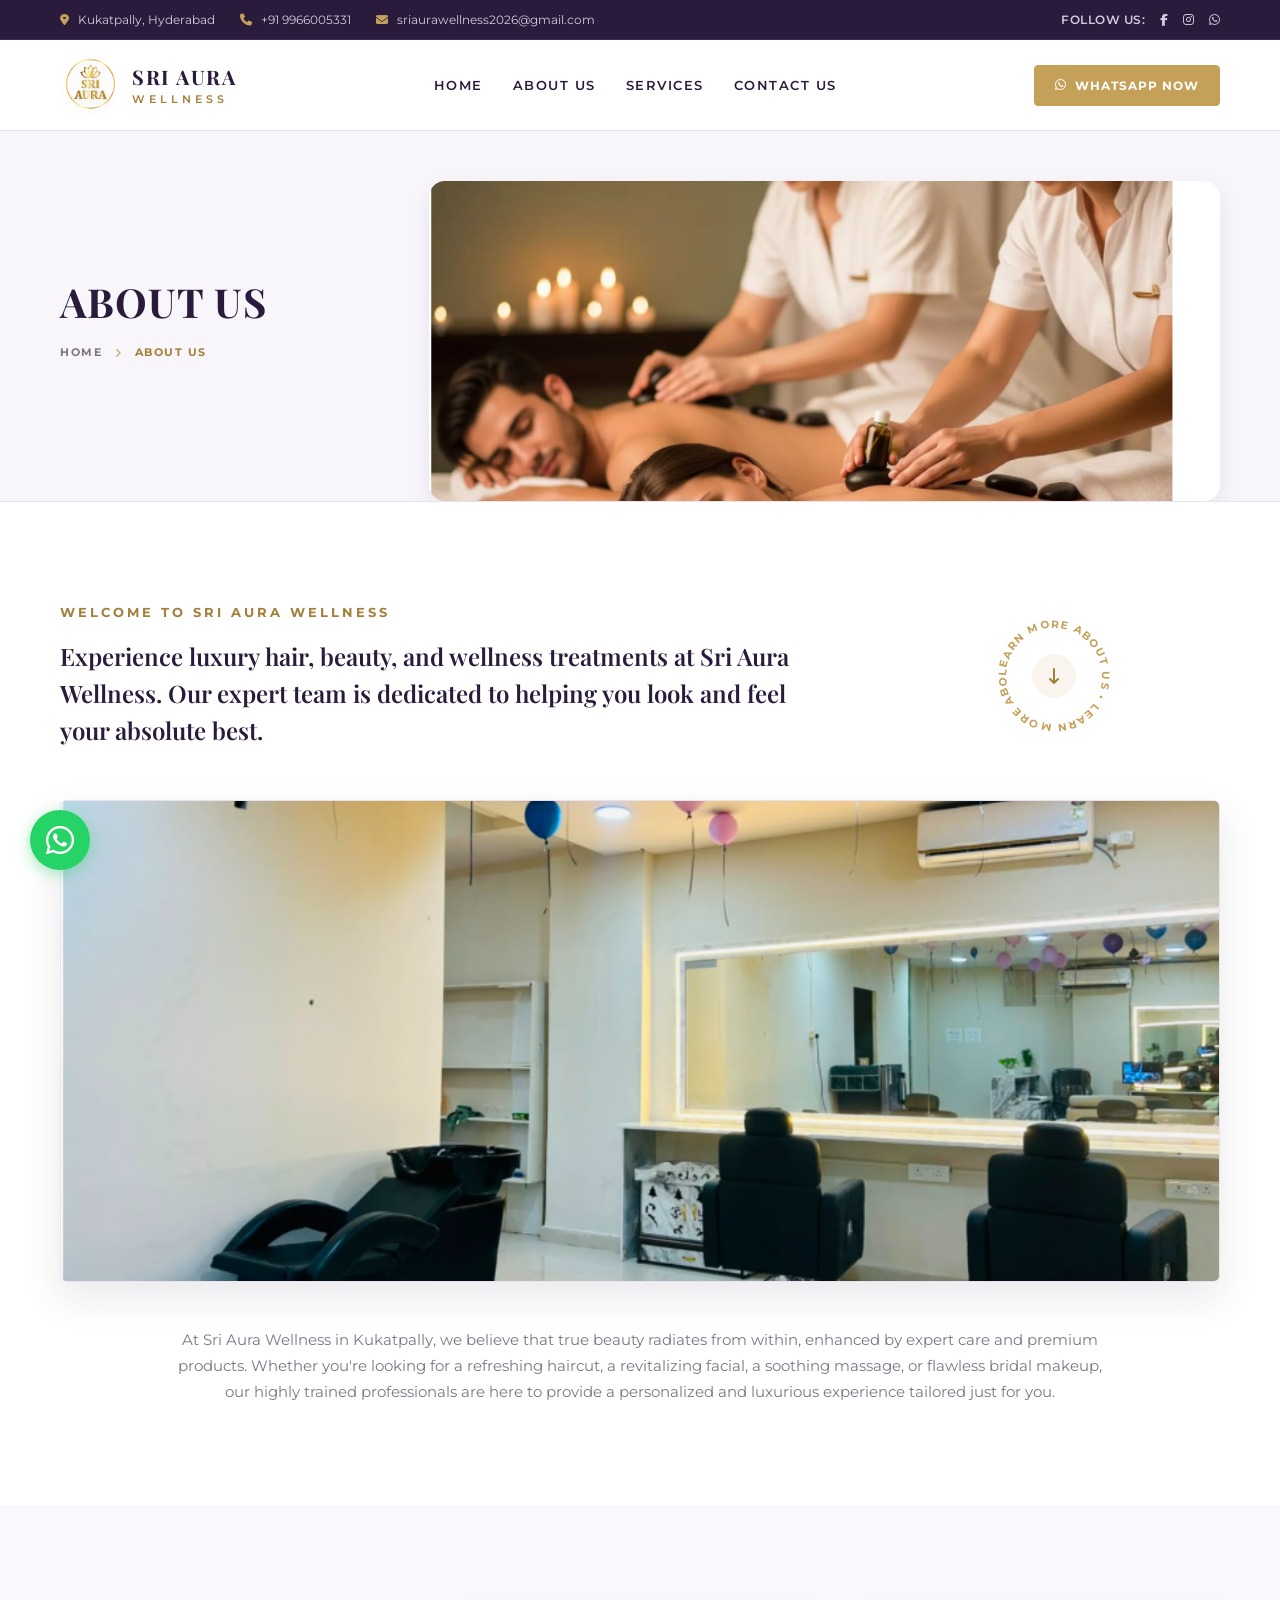
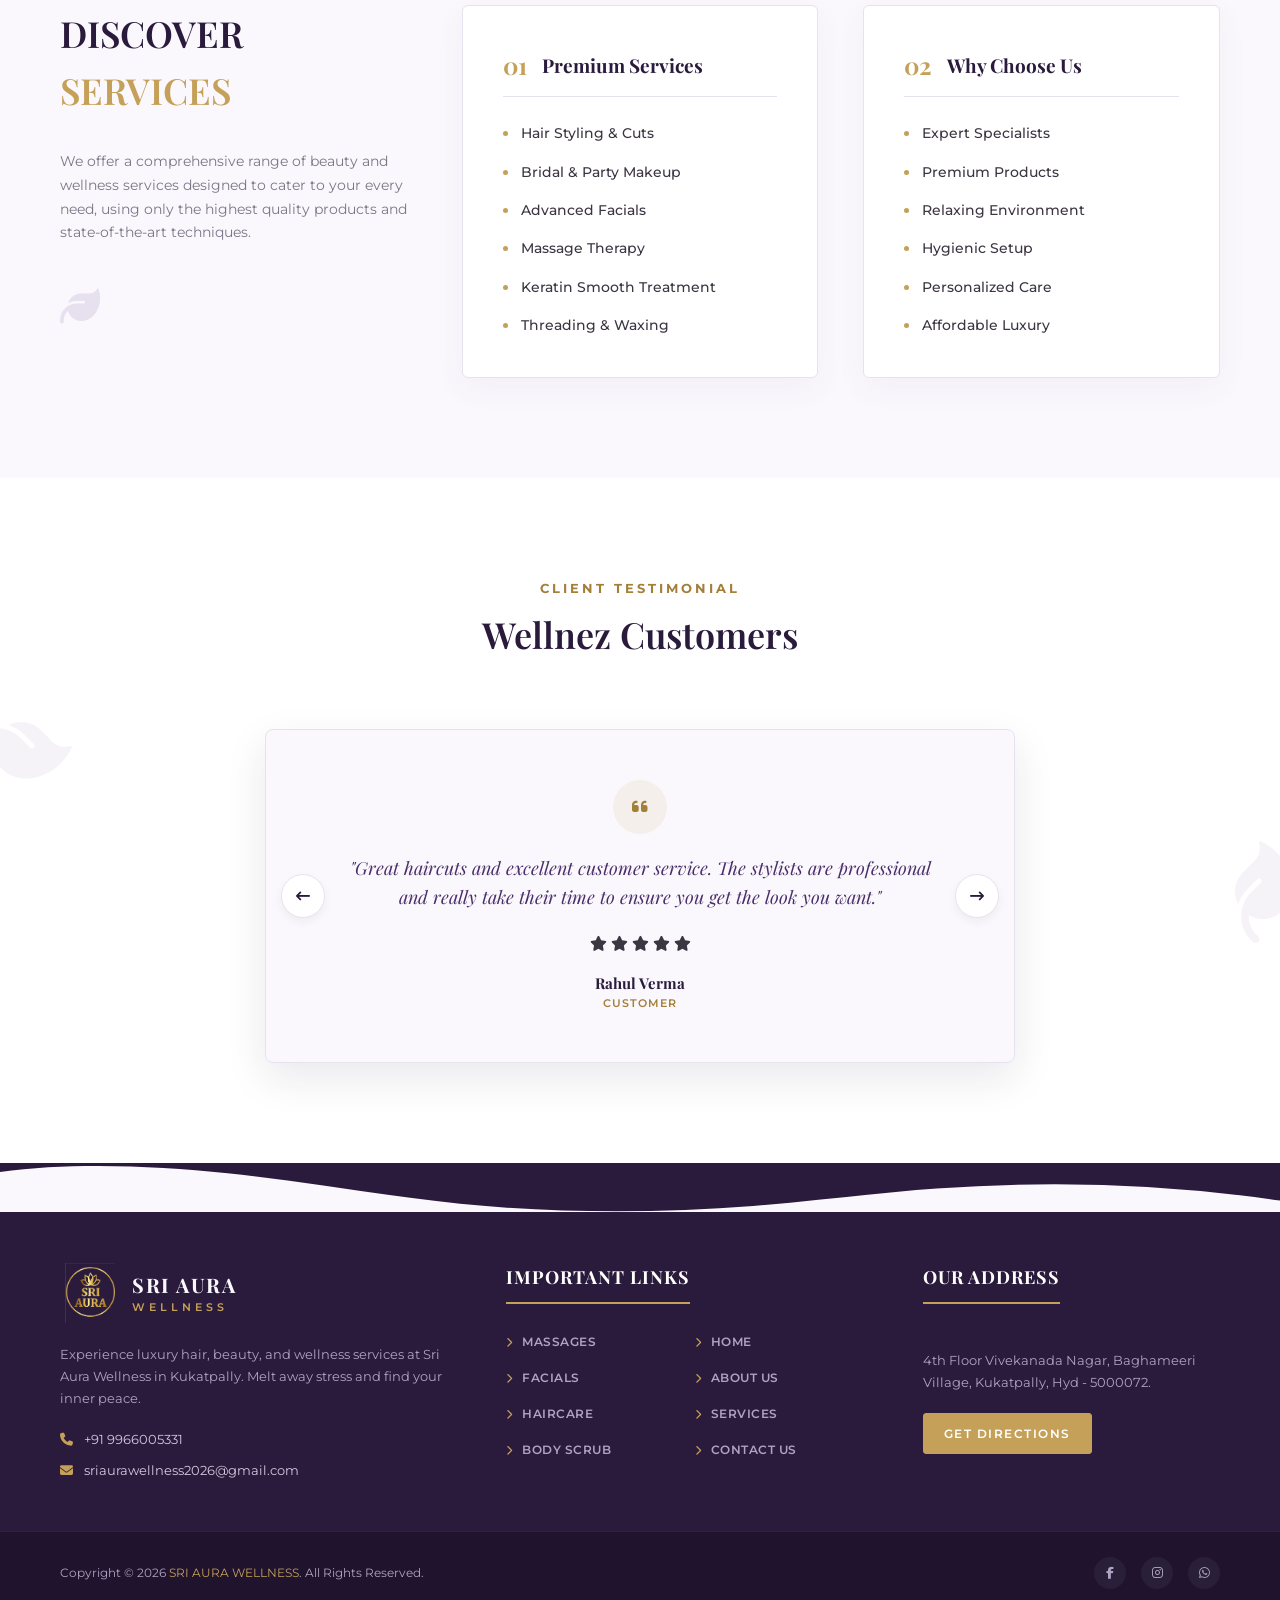
==== commit 159fb695: "Update brand logo image, change address to Kukatpally, and update official Facebook social link" ====
--- a/about.html
+++ b/about.html
@@ -6,7 +6,7 @@
     <title>About Us | Sri Aura Wellness - Luxury Hair, Beauty & Spa</title>
     <!-- Meta Descriptions for SEO -->
     <meta name="description" content="Learn more about Sri Aura Wellness. Read reviews from our happy customers and discover our premium wellness therapies, haircuts, and facials in Boduppal.">
-    <meta name="keywords" content="about spa, Sri Aura Wellness, beauty parlour Boduppal, luxury massage, skincare Peerzadiguda">
+    <meta name="keywords" content="about spa, Sri Aura Wellness, beauty parlour Boduppal, luxury massage, skincare Kukatpally">
     <meta name="author" content="Sri Aura Wellness">
     
     <!-- Google Fonts: Playfair Display (Serif) & Montserrat (Sans-Serif) -->
@@ -17,6 +17,8 @@
     <!-- FontAwesome for Icons -->
     <link rel="stylesheet" href="https://cdnjs.cloudflare.com/ajax/libs/font-awesome/6.4.0/css/all.min.css">
     
+    <link rel="icon" type="image/png" href="favicon.png">
+    
     <!-- Custom CSS -->
     <link rel="stylesheet" href="style.css">
 </head>
@@ -26,13 +28,13 @@
     <div class="top-bar" id="topBar">
         <div class="container top-bar-content">
             <div class="top-contact-info">
-                <span><i class="fa-solid fa-location-dot"></i> Peerzadiguda, Boduppal, Telangana</span>
+                <span><i class="fa-solid fa-location-dot"></i> Kukatpally, Hyderabad</span>
                 <span><i class="fa-solid fa-phone"></i> <a href="tel:+919966005331">+91 9966005331</a></span>
                 <span><i class="fa-solid fa-envelope"></i> <a href="mailto:sriaurawellness2026@gmail.com">sriaurawellness2026@gmail.com</a></span>
             </div>
             <div class="top-social-info">
                 <span>FOLLOW US:</span>
-                <a href="https://facebook.com" target="_blank" aria-label="Facebook"><i class="fa-brands fa-facebook-f"></i></a>
+                <a href="https://www.facebook.com/sriaurawellnesssaloonandspa" target="_blank" aria-label="Facebook"><i class="fa-brands fa-facebook-f"></i></a>
                 <a href="https://instagram.com" target="_blank" aria-label="Instagram"><i class="fa-brands fa-instagram"></i></a>
                 <a href="https://wa.me/919966005331" target="_blank" aria-label="WhatsApp"><i class="fa-brands fa-whatsapp"></i></a>
             </div>
@@ -45,28 +47,8 @@
             <!-- Brand Logo -->
             <a href="index.html" class="logo-link" aria-label="Sri Aura Wellness Home">
                 <div class="logo-wrapper">
-                    <!-- Premium Gold Lotus SVG Logo -->
-                    <svg xmlns="http://www.w3.org/2000/svg" viewBox="0 0 200 200" class="spa-logo-svg">
-                        <defs>
-                            <linearGradient id="goldGradient" x1="0%" y1="0%" x2="100%" y2="100%">
-                                <stop offset="0%" stop-color="#FCE881" />
-                                <stop offset="30%" stop-color="#C5A059" />
-                                <stop offset="70%" stop-color="#AA7C11" />
-                                <stop offset="100%" stop-color="#F2D57E" />
-                            </linearGradient>
-                        </defs>
-                        <circle cx="100" cy="100" r="90" fill="none" stroke="url(#goldGradient)" stroke-width="4" />
-                        <g fill="url(#goldGradient)">
-                            <path d="M100,45 C95,62 95,85 100,90 C105,85 105,62 100,45 Z" />
-                            <path d="M100,90 C84,84 73,68 81,55 C87,66 94,79 100,90 Z" />
-                            <path d="M100,90 C116,84 127,68 119,55 C113,66 106,79 100,90 Z" />
-                            <path d="M100,90 C68,87 60,73 68,65 C74,74 86,84 100,90 Z" />
-                            <path d="M100,90 C132,87 140,73 132,65 C126,74 114,84 100,90 Z" />
-                            <path d="M82,93 C90,96 110,96 118,93 C110,91 90,91 82,93 Z" />
-                        </g>
-                        <text x="100" y="128" font-family="'Playfair Display', 'Georgia', serif" font-size="26" font-weight="bold" fill="url(#goldGradient)" text-anchor="middle" letter-spacing="1">SRI</text>
-                        <text x="100" y="162" font-family="'Playfair Display', 'Georgia', serif" font-size="30" font-weight="bold" fill="url(#goldGradient)" text-anchor="middle" letter-spacing="1.5">AURA</text>
-                    </svg>
+                    <!-- Premium Gold Lotus Logo Image -->
+                    <img src="assets/logo.png" alt="Sri Aura Wellness Logo" class="spa-logo-img">
                     <div class="logo-text">
                         <span class="logo-title">SRI AURA</span>
                         <span class="logo-subtitle">WELLNESS</span>
@@ -147,7 +129,7 @@
             <!-- Description under image -->
             <div class="welcome-bottom-text animate-on-scroll">
                 <p>
-                    At Sri Aura Wellness in Peerzadiguda, we believe that true beauty radiates from within, enhanced by expert care and premium products. Whether you're looking for a refreshing haircut, a revitalizing facial, a soothing massage, or flawless bridal makeup, our highly trained professionals are here to provide a personalized and luxurious experience tailored just for you.
+                    At Sri Aura Wellness in Kukatpally, we believe that true beauty radiates from within, enhanced by expert care and premium products. Whether you're looking for a refreshing haircut, a revitalizing facial, a soothing massage, or flawless bridal makeup, our highly trained professionals are here to provide a personalized and luxurious experience tailored just for you.
                 </p>
             </div>
         </div>
@@ -301,25 +283,14 @@
             <!-- Left Info Block -->
             <div class="footer-info">
                 <div class="footer-logo">
-                    <svg xmlns="http://www.w3.org/2000/svg" viewBox="0 0 200 200" class="footer-logo-svg">
-                        <circle cx="100" cy="100" r="90" fill="none" stroke="url(#goldGradient)" stroke-width="4" />
-                        <g fill="url(#goldGradient)">
-                            <path d="M100,45 C95,62 95,85 100,90 C105,85 105,62 100,45 Z" />
-                            <path d="M100,90 C84,84 73,68 81,55 C87,66 94,79 100,90 Z" />
-                            <path d="M100,90 C116,84 127,68 119,55 C113,66 106,79 100,90 Z" />
-                            <path d="M100,90 C68,87 60,73 68,65 C74,74 86,84 100,90 Z" />
-                            <path d="M100,90 C132,87 140,73 132,65 C126,74 114,84 100,90 Z" />
-                            <path d="M82,93 C90,96 110,96 118,93 C110,91 90,91 82,93 Z" />
-                        </g>
-                        <text x="100" y="128" font-family="'Playfair Display', 'Georgia', serif" font-size="26" font-weight="bold" fill="url(#goldGradient)" text-anchor="middle" letter-spacing="1">SRI</text>
-                        <text x="100" y="162" font-family="'Playfair Display', 'Georgia', serif" font-size="30" font-weight="bold" fill="url(#goldGradient)" text-anchor="middle" letter-spacing="1.5">AURA</text>
-                    </svg>
+                    <!-- Premium Gold Lotus Logo Image -->
+                    <img src="assets/logo.png" alt="Sri Aura Wellness Logo" class="footer-logo-img">
                     <div class="logo-text">
                         <span class="logo-title text-white">SRI AURA</span>
                         <span class="logo-subtitle text-gold">WELLNESS</span>
                     </div>
                 </div>
-                <p class="footer-desc">Experience luxury hair, beauty, and wellness services at Sri Aura Wellness in Peerzadiguda. Melt away stress and find your inner peace.</p>
+                <p class="footer-desc">Experience luxury hair, beauty, and wellness services at Sri Aura Wellness in Kukatpally. Melt away stress and find your inner peace.</p>
                 <div class="footer-contacts">
                     <p><i class="fa-solid fa-phone"></i> <a href="tel:+919966005331">+91 9966005331</a></p>
                     <p><i class="fa-solid fa-envelope"></i> <a href="mailto:sriaurawellness2026@gmail.com">sriaurawellness2026@gmail.com</a></p>
@@ -348,8 +319,8 @@
             <!-- Right Address Block -->
             <div class="footer-address">
                 <h3 class="footer-heading">OUR ADDRESS</h3>
-                <p class="address-text">Raghavendra Nagar Colony, Bhagya Nagar Colony, Opposite Decathlon, Peerzadiguda, Boduppal, Telangana - 500092</p>
-                <a href="https://maps.google.com/?q=Peerzadiguda,+Boduppal,+Telangana" target="_blank" class="btn btn-gold-footer">GET DIRECTIONS</a>
+                <p class="address-text">4th Floor Vivekanada Nagar, Baghameeri Village, Kukatpally, Hyd - 5000072.</p>
+                <a href="https://maps.google.com/?q=4th+Floor+Vivekanada+Nagar,+Baghameeri+Village,+Kukatpally,+Hyd+-+5000072" target="_blank" class="btn btn-gold-footer">GET DIRECTIONS</a>
             </div>
         </div>
 
@@ -358,7 +329,7 @@
             <div class="container sub-footer-content">
                 <p class="copyright-text">Copyright &copy; 2026 <span class="text-gold">SRI AURA WELLNESS</span>. All Rights Reserved.</p>
                 <div class="sub-footer-socials">
-                    <a href="https://facebook.com" target="_blank" aria-label="Facebook"><i class="fa-brands fa-facebook-f"></i></a>
+                    <a href="https://www.facebook.com/sriaurawellnesssaloonandspa" target="_blank" aria-label="Facebook"><i class="fa-brands fa-facebook-f"></i></a>
                     <a href="https://instagram.com" target="_blank" aria-label="Instagram"><i class="fa-brands fa-instagram"></i></a>
                     <a href="https://wa.me/919966005331" target="_blank" aria-label="WhatsApp"><i class="fa-brands fa-whatsapp"></i></a>
                 </div>
--- a/style.css
+++ b/style.css
@@ -272,14 +272,17 @@
     gap: 12px;
 }
 
-.spa-logo-svg {
+.spa-logo-svg,
+.spa-logo-img {
     height: 60px;
     width: 60px;
+    object-fit: contain;
     filter: drop-shadow(0 2px 5px rgba(0, 0, 0, 0.1));
     transition: var(--transition);
 }
 
-.main-header.scrolled .spa-logo-svg {
+.main-header.scrolled .spa-logo-svg,
+.main-header.scrolled .spa-logo-img {
     height: 52px;
     width: 52px;
 }
@@ -1131,9 +1134,11 @@
     gap: 12px;
 }
 
-.footer-logo-svg {
+.footer-logo-svg,
+.footer-logo-img {
     height: 60px;
     width: 60px;
+    object-fit: contain;
 }
 
 .footer-desc {
@@ -1368,7 +1373,8 @@
         height: 80px;
     }
     
-    .spa-logo-svg {
+    .spa-logo-svg,
+    .spa-logo-img {
         height: 50px;
         width: 50px;
     }
